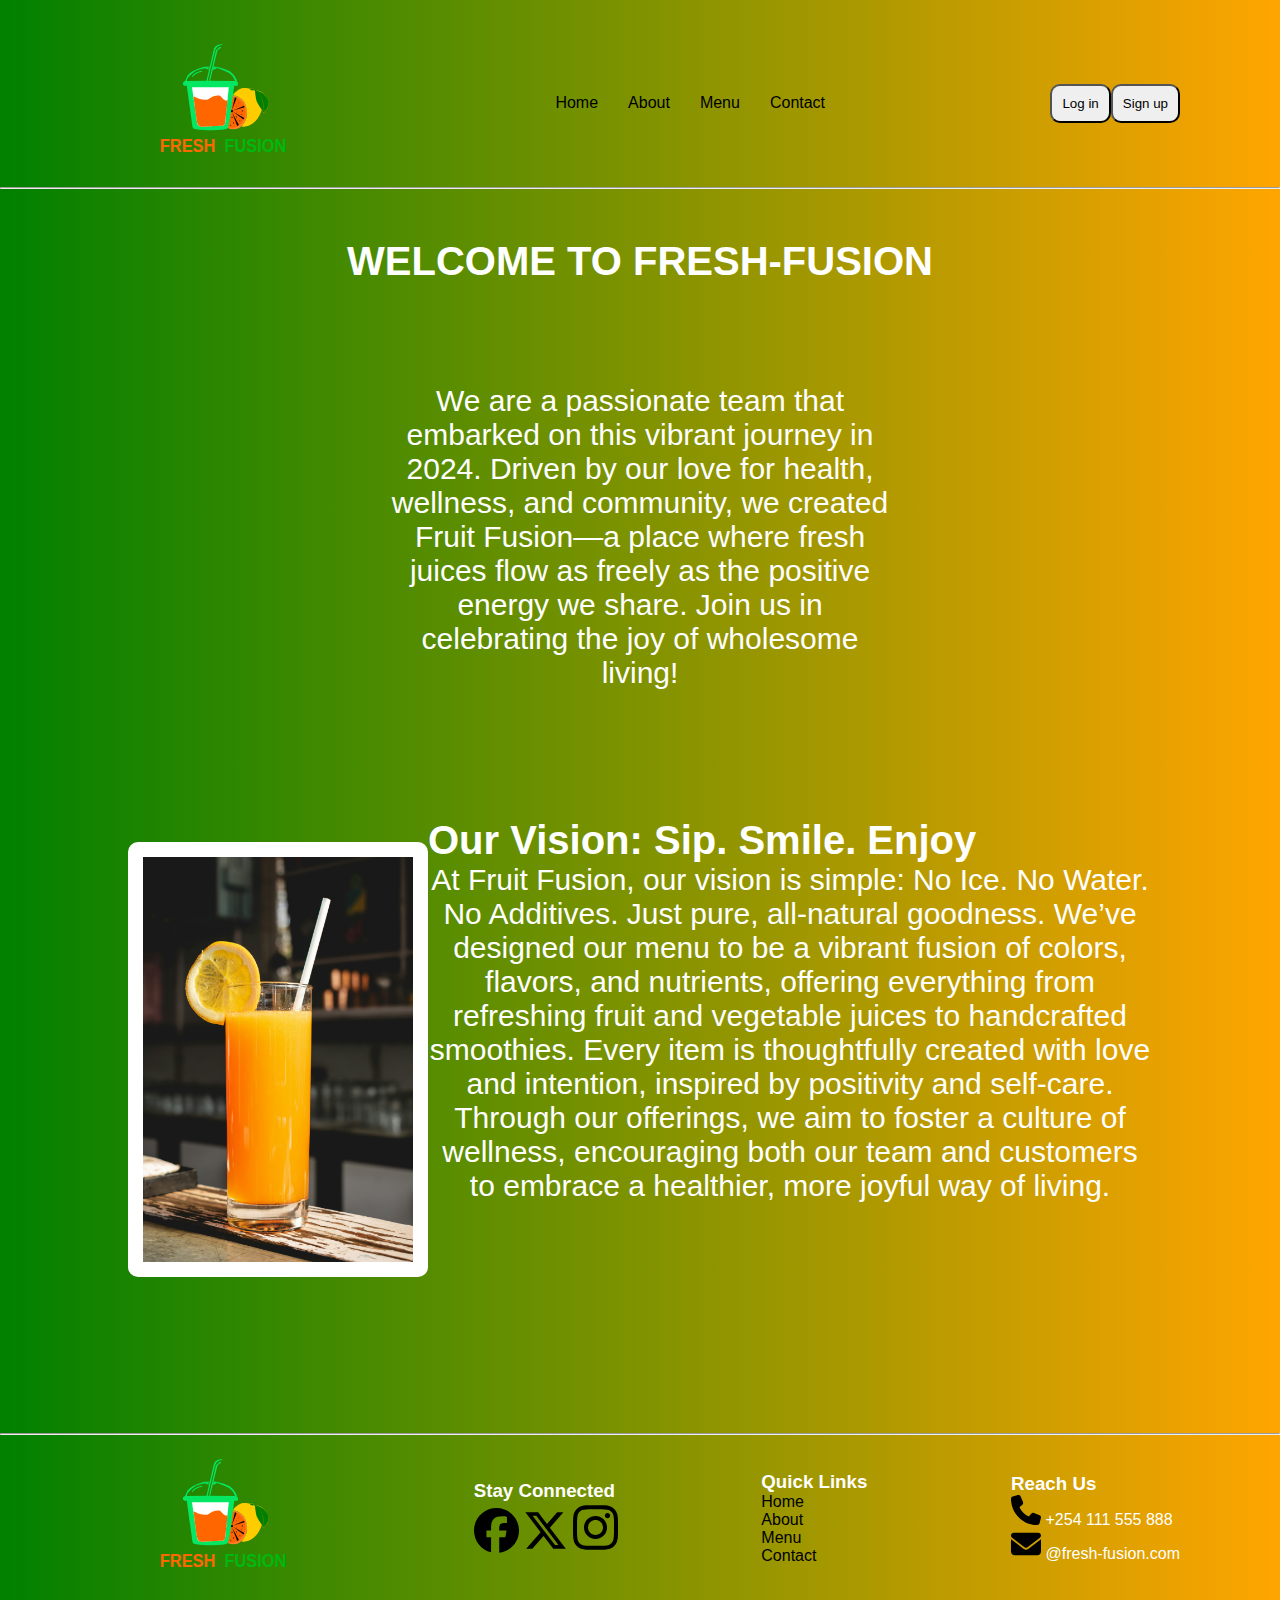
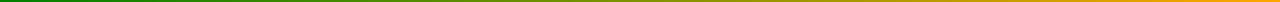
==== about.html @ 44e409b3 "added the bars" ====
<!DOCTYPE html>
<html lang="en">
<head>
    <meta charset="UTF-8">
    <meta name="viewport" content="width=device-width, initial-scale=1.0">
    <title>About Fruit-Fusion</title>
    <link href="css/style.css"rel="stylesheet"/>
</head>
<body>
    <section class="nav-container">
        <header>
            <nav>
                <div>
                    <div class="nav">
                <div class="nav-right">
                    <img src="images/fresh-fusion logo.svg"width="230px"/>
                </div>
                <div>
                    <ul class="nav-center">
                        <li><a href="index.html">Home</a></li>
                        <li><a href="about.html">About</a></li>
                        <li><a href="#">Menu</a></li>
                        <li><a href="contact.html">Contact</a></li>
                    </ul>
                </div>
                <div class="nav-left">
                    <button class=" btn log-in"><a href="#" >Log in</a></button>
                    <button class="btn sign-up"><a href="#" >Sign up</a></button>
                    <i class="fa-solid fa-bars"></i>
                </div>
                </div>
                </div>
            </nav>
        </header>
    <hr/>
        </section>
        <section>
            <div>
                <h1 class="about-header">WELCOME TO FRESH-FUSION</h1>
            </div>
            <div>
                <p class="hero-about">We are a passionate team that embarked on this vibrant journey in 2024. Driven by our love for health, wellness, and community, we created Fruit Fusion—a place where fresh juices flow as freely as the positive energy we share. Join us in celebrating the joy of wholesome living!</p>
            </div>
            <div class="about-container">
            <div>
                <img class="vision-image" src="images/orange.jpg"width="300px"/>
                </div>
                <div class="about-text">
                <h1 class="about-h1">Our Vision: Sip. Smile. Enjoy </h1>
                <p class="about-p">At Fruit Fusion, our vision is simple: No Ice. No Water. No Additives. Just pure, all-natural goodness. We’ve designed our menu to be a vibrant fusion of colors, flavors, and nutrients, offering everything from refreshing fruit and vegetable juices to handcrafted smoothies. Every item is thoughtfully created with love and intention, inspired by positivity and self-care. Through our offerings, we aim to foster a culture of wellness, encouraging both our team and customers to embrace a healthier, more joyful way of living.</p>
            </div>
            </div>
        </section>
        <hr/>
    <section>
        <footer class="footer-section">
            <div>
                <img src="images/fresh-fusion logo.svg"width="230px"/>
                </div>
                <div>
            <h3>Stay Connected</h3>
            <img src="images/facebook.svg"width="45px"/>  
            <img src="images/x-twitter.svg"width="45px"/> 
            <img src="images/instagram.svg"width="45px"/>   
            </div>
            <div>
                <ul>
            <li><h3>Quick Links</h3><li>
                <li><a href="index.html">Home</a></li>
                <li><a href="about.html">About</a></li>
                <li><a href="#">Menu</a></li>
                <li><a href="contact.html">Contact</a></li>
           </ul>  
            </div>
                <div>
                    <ul>
                      <li><h3>Reach Us</h3></li>
                      <li><img src="images/phone.svg"width="30px"/> +254 111 555 888</li>
                      <li><img src="images/email.svg"width="30px"/> @fresh-fusion.com</li>
                    </ul>
                  </div>
        </footer>
    </section>

    
</body>
</html>
---- css/style.css ----
* {
  margin: 0;
  padding: 0;
  box-sizing: border-box;
}

body {
  margin: 0 auto;
  background-image: linear-gradient(to left, orange, green);
  color: #ffffff;
  font-family: "Segoe UI", Verdana, Arial, sans-serif;
}

a {
  text-decoration: none;
  color: black;
}

ul {
  list-style: none;
  gap: 30px;
}

nav {
  margin-top: 20px;
  margin-left: 100px;
  margin-right: 100px;
}
nav .nav {
  display: flex;
  justify-content: space-between;
  align-items: center;
  flex-wrap: nowrap;
}
nav ul {
  display: flex;
  justify-content: space-between;
  align-items: center;
  flex-wrap: nowrap;
}

a {
  display: inline-block;
}
a:hover {
  background-color: #4caf50;
  color: #ffffff;
}

.btn {
  border-radius: 10px;
  padding: 10px;
  color: #ffffff;
}
.btn:hover {
  background-color: #4caf50;
}

.nav-left {
  display: flex;
  justify-content: space-between;
  align-items: center;
  flex-wrap: nowrap;
}
.nav-left .fa-bars {
  display: none;
}

@media screen and (max-width: 600px) {
  .nav-center {
    display: none;
  }
  .nav-left {
    display: flex;
    justify-content: space-between;
    align-items: center;
    flex-wrap: nowrap;
  }
  .nav-left .signup-login {
    display: inline-block;
  }
  .nav-left {
    display: flex;
    justify-content: space-between;
    align-items: center;
    flex-wrap: nowrap;
  }
  .nav-left .fa-bars {
    display: inline-block;
  }
}
.hero-header {
  font-size: 60px;
  text-align: center;
}
.hero-header .star {
  color: brown;
}

.hero-image {
  margin-left: 28%;
}

.no {
  text-align: center;
  font-size: 40px;
}

.hero-about {
  margin: 0 auto;
  text-align: center;
  font-size: 30px;
  display: flex;
  justify-content: space-between;
  align-items: center;
  flex-wrap: nowrap;
  width: 40%;
  box-sizing: border-box;
}
.hero-about .quote {
  font-size: 40px;
}

@media screen and (max-width: 600px) {
  .hero-header {
    font-size: 40px;
  }
  .hero-image {
    width: 10%;
    display: none;
  }
  .hero-about {
    font-size: 20px;
  }
}
.footer-section {
  display: flex;
  justify-content: space-between;
  align-items: center;
  flex-wrap: nowrap;
  justify-content: space-between;
  margin-left: 100px;
  margin-right: 100px;
}
@media (max-width: 768px) {
  .footer-section {
    flex-direction: column;
    text-align: center;
  }
}

.about-header {
  text-align: center;
  font-size: 40px;
  padding-top: 50px;
  padding-bottom: 100px;
}

.hero-about {
  margin: 0 auto;
  text-align: center;
  font-size: 30px;
  display: flex;
  justify-content: space-between;
  align-items: center;
  flex-wrap: nowrap;
  width: 40%;
  box-sizing: border-box;
}
@media (max-width: 768px) {
  .hero-about {
    font-size: 25px;
    width: 80%;
  }
}
.hero-about .quote {
  font-size: 40px;
}
@media (max-width: 768px) {
  .hero-about .quote {
    font-size: 30px;
  }
}

.about-container {
  margin: 5%;
  padding: 5%;
  display: flex;
  justify-content: space-between;
  align-items: center;
  flex-wrap: nowrap;
}
@media screen and (max-width: 768px) {
  .about-container {
    flex-direction: column;
    align-items: center;
    margin: 0;
    padding: 10%;
  }
}
.about-container .vision-image {
  border: 15px solid #ffffff;
  border-radius: 10px;
}
@media screen and (max-width: 768px) {
  .about-container .vision-image {
    width: 80%;
    margin-bottom: 20px;
  }
}
.about-container .about-text {
  margin-bottom: 10%;
}
@media screen and (max-width: 768px) {
  .about-container .about-text {
    margin-bottom: 5%;
    padding-left: 0;
    text-align: center;
  }
}
.about-container .about-h1 {
  font-size: 40px;
}
.about-container .about-p {
  margin: 0 auto;
  text-align: center;
  font-size: 30px;
}

.feedback-container {
  margin: 5%;
  padding: 0%;
  display: flex;
  justify-content: space-between;
  align-items: center;
  flex-wrap: nowrap;
}
.feedback-container .juice {
  width: 600px;
  height: 600px;
  border: 15px solid #ffffff;
  border-radius: 10px;
}
@media screen and (max-width: 768px) {
  .feedback-container .juice {
    display: none;
  }
}

.contact-hero {
  font-size: 35px;
  margin-left: 100px;
}
.contact-hero .feedback {
  font-size: 60px;
}
@media screen and (max-width: 768px) {
  .contact-hero {
    margin-left: 0;
    text-align: center;
    font-size: 28px;
  }
}

.hero-feedback {
  margin-left: 100px;
  margin-right: 45%;
  font-size: 30px;
  display: flex;
  justify-content: space-between;
  align-items: center;
  flex-wrap: nowrap;
  width: 45%;
  box-sizing: border-box;
}
@media (max-width: 768px) {
  .hero-feedback {
    margin-left: 0;
    margin-right: 0;
    width: 100%;
    font-size: 24px;
  }
}

.label {
  font-size: 30px;
  margin-left: 40%;
}
@media screen and (max-width: 768px) {
  .label {
    margin-left: 0;
    text-align: center;
  }
}

.box {
  outline: none;
  border: none;
  width: 350px;
  height: 60px;
  border-radius: 15px;
  margin-left: 40%;
}
@media screen and (max-width: 768px) {
  .box {
    width: 90%;
    margin-left: 5%;
  }
}

.box-submit {
  outline: none;
  border: none;
  width: 200px;
  height: 60px;
  margin-top: 0.5%;
  margin-left: 45%;
  border-radius: 10px;
  cursor: pointer;
}
.box-submit:hover {
  background-color: #4caf50;
}
@media screen and (max-width: 768px) {
  .box-submit {
    margin-left: 22%;
    width: 50%;
  }
}
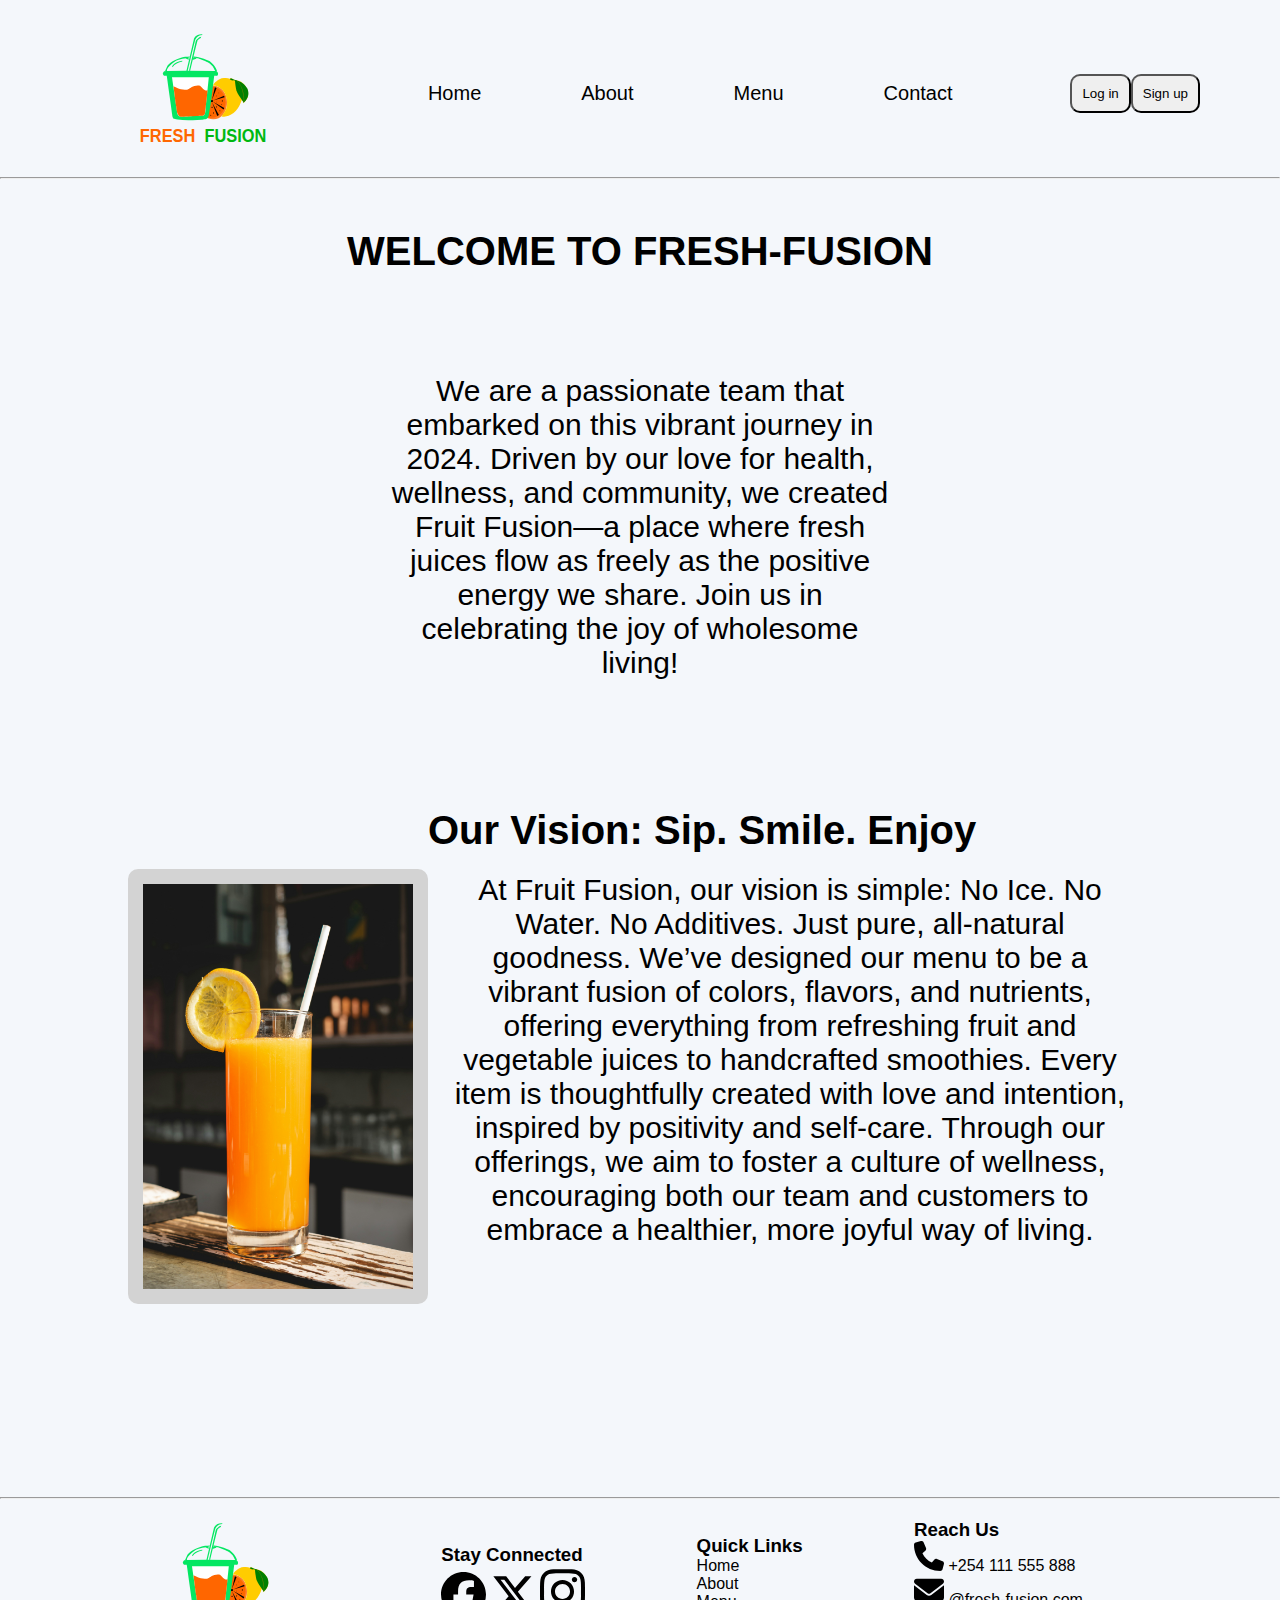
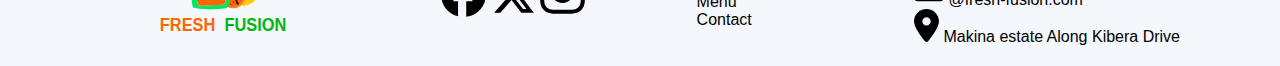
==== commit 4cd55ec8: "changed the home page" ====
--- a/about.html
+++ b/about.html
@@ -77,6 +77,7 @@
                       <li><h3>Reach Us</h3></li>
                       <li><img src="images/phone.svg"width="30px"/> +254 111 555 888</li>
                       <li><img src="images/email.svg"width="30px"/> @fresh-fusion.com</li>
+                      <li><img src="images/location-dot-solid.svg"width="25px"/> Makina estate Along Kibera Drive</li>
                     </ul>
                   </div>
         </footer>
--- a/css/style.css
+++ b/css/style.css
@@ -6,8 +6,8 @@
 
 body {
   margin: 0 auto;
-  background-image: linear-gradient(to left, orange, green);
-  color: #ffffff;
+  background-color: #F4F7FB;
+  color: black;
   font-family: "Segoe UI", Verdana, Arial, sans-serif;
 }
 
@@ -22,9 +22,9 @@
 }
 
 nav {
-  margin-top: 20px;
-  margin-left: 100px;
-  margin-right: 100px;
+  margin-top: 10px;
+  margin-left: 80px;
+  margin-right: 80px;
 }
 nav .nav {
   display: flex;
@@ -37,6 +37,8 @@
   justify-content: space-between;
   align-items: center;
   flex-wrap: nowrap;
+  gap: 100px;
+  font-size: 20px;
 }
 
 a {
@@ -94,7 +96,7 @@
   text-align: center;
 }
 .hero-header .star {
-  color: brown;
+  color: #ffa500;
 }
 
 .hero-image {
@@ -104,6 +106,19 @@
 .no {
   text-align: center;
   font-size: 40px;
+  padding: 20px;
+}
+
+.pineapple {
+  color: #4caf50;
+}
+
+.arrow {
+  color: #ffa500;
+}
+
+.arrow-2 {
+  color: #4caf50;
 }
 
 .hero-about {
@@ -195,11 +210,10 @@
     flex-direction: column;
     align-items: center;
     margin: 0;
-    padding: 10%;
   }
 }
 .about-container .vision-image {
-  border: 15px solid #ffffff;
+  border: 15px solid lightgray;
   border-radius: 10px;
 }
 @media screen and (max-width: 768px) {
@@ -225,6 +239,7 @@
   margin: 0 auto;
   text-align: center;
   font-size: 30px;
+  padding: 20px;
 }
 
 .feedback-container {
@@ -234,17 +249,6 @@
   justify-content: space-between;
   align-items: center;
   flex-wrap: nowrap;
-}
-.feedback-container .juice {
-  width: 600px;
-  height: 600px;
-  border: 15px solid #ffffff;
-  border-radius: 10px;
-}
-@media screen and (max-width: 768px) {
-  .feedback-container .juice {
-    display: none;
-  }
 }
 
 .contact-hero {
@@ -283,7 +287,7 @@
 }
 
 .label {
-  font-size: 30px;
+  font-size: 20px;
   margin-left: 40%;
 }
 @media screen and (max-width: 768px) {
@@ -304,7 +308,7 @@
 @media screen and (max-width: 768px) {
   .box {
     width: 90%;
-    margin-left: 5%;
+    margin-right: 50%;
   }
 }
 
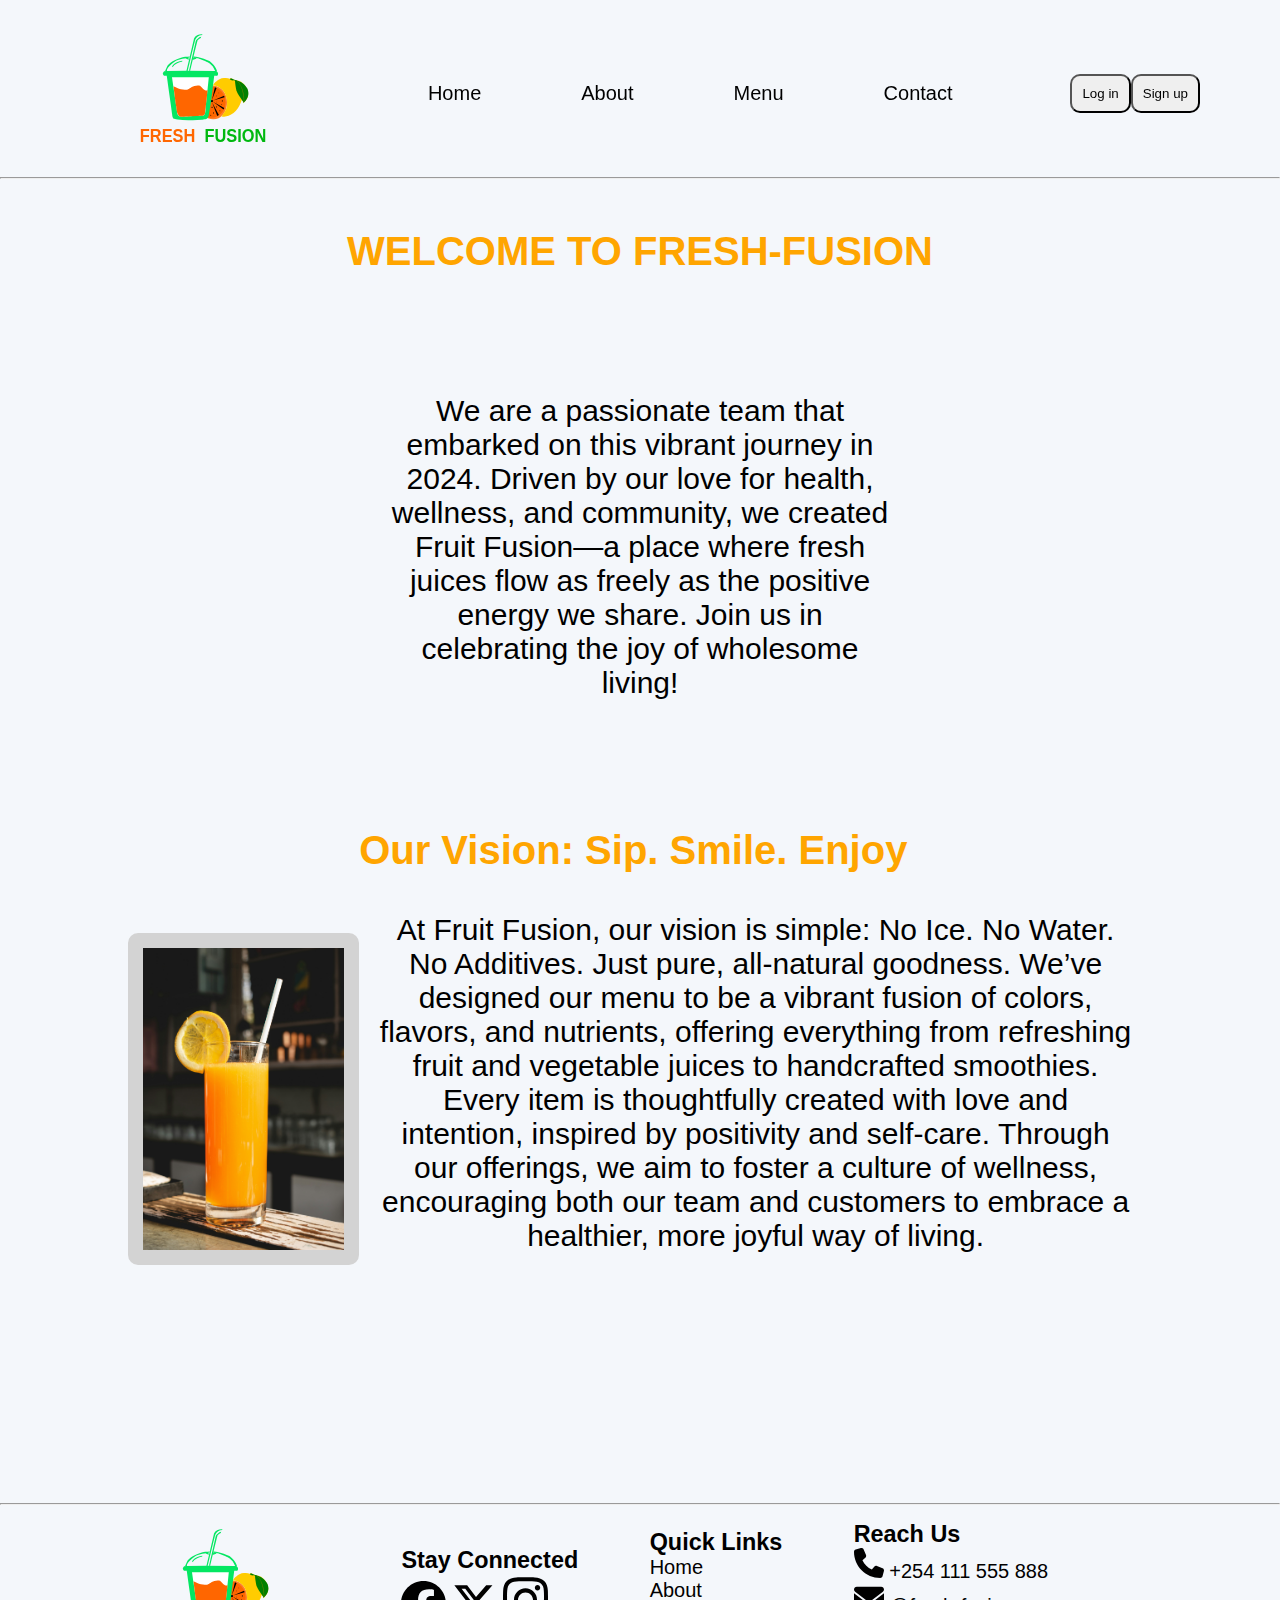
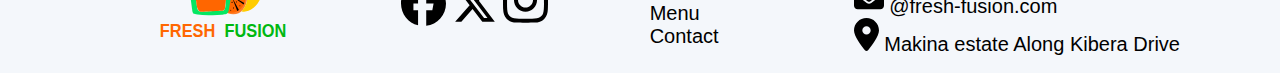
==== commit 4d6c6104: "added font-size of the footer" ====
--- a/about.html
+++ b/about.html
@@ -1,88 +1,110 @@
 <!DOCTYPE html>
 <html lang="en">
-<head>
-    <meta charset="UTF-8">
-    <meta name="viewport" content="width=device-width, initial-scale=1.0">
+  <head>
+    <meta charset="UTF-8" />
+    <meta name="viewport" content="width=device-width, initial-scale=1.0" />
     <title>About Fruit-Fusion</title>
-    <link href="css/style.css"rel="stylesheet"/>
-</head>
-<body>
+    <link href="css/style.css" rel="stylesheet" />
+  </head>
+  <body>
     <section class="nav-container">
-        <header>
-            <nav>
-                <div>
-                    <div class="nav">
-                <div class="nav-right">
-                    <img src="images/fresh-fusion logo.svg"width="230px"/>
-                </div>
-                <div>
-                    <ul class="nav-center">
-                        <li><a href="index.html">Home</a></li>
-                        <li><a href="about.html">About</a></li>
-                        <li><a href="#">Menu</a></li>
-                        <li><a href="contact.html">Contact</a></li>
-                    </ul>
-                </div>
-                <div class="nav-left">
-                    <button class=" btn log-in"><a href="#" >Log in</a></button>
-                    <button class="btn sign-up"><a href="#" >Sign up</a></button>
-                    <i class="fa-solid fa-bars"></i>
-                </div>
-                </div>
-                </div>
-            </nav>
-        </header>
-    <hr/>
-        </section>
-        <section>
-            <div>
-                <h1 class="about-header">WELCOME TO FRESH-FUSION</h1>
+      <header>
+        <nav>
+          <div>
+            <div class="nav">
+              <div class="nav-right">
+                <img src="images/fresh-fusion logo.svg" width="230px" />
+              </div>
+              <div>
+                <ul class="nav-center">
+                  <li><a href="index.html">Home</a></li>
+                  <li><a href="about.html">About</a></li>
+                  <li><a href="#">Menu</a></li>
+                  <li><a href="contact.html">Contact</a></li>
+                </ul>
+              </div>
+              <div class="nav-left">
+                <button class="btn log-in"><a href="#">Log in</a></button>
+                <button class="btn sign-up"><a href="#">Sign up</a></button>
+                <i class="fa-solid fa-bars"></i>
+              </div>
             </div>
-            <div>
-                <p class="hero-about">We are a passionate team that embarked on this vibrant journey in 2024. Driven by our love for health, wellness, and community, we created Fruit Fusion—a place where fresh juices flow as freely as the positive energy we share. Join us in celebrating the joy of wholesome living!</p>
-            </div>
-            <div class="about-container">
-            <div>
-                <img class="vision-image" src="images/orange.jpg"width="300px"/>
-                </div>
-                <div class="about-text">
-                <h1 class="about-h1">Our Vision: Sip. Smile. Enjoy </h1>
-                <p class="about-p">At Fruit Fusion, our vision is simple: No Ice. No Water. No Additives. Just pure, all-natural goodness. We’ve designed our menu to be a vibrant fusion of colors, flavors, and nutrients, offering everything from refreshing fruit and vegetable juices to handcrafted smoothies. Every item is thoughtfully created with love and intention, inspired by positivity and self-care. Through our offerings, we aim to foster a culture of wellness, encouraging both our team and customers to embrace a healthier, more joyful way of living.</p>
-            </div>
-            </div>
-        </section>
-        <hr/>
+          </div>
+        </nav>
+      </header>
+      <hr />
+    </section>
     <section>
-        <footer class="footer-section">
-            <div>
-                <img src="images/fresh-fusion logo.svg"width="230px"/>
-                </div>
-                <div>
-            <h3>Stay Connected</h3>
-            <img src="images/facebook.svg"width="45px"/>  
-            <img src="images/x-twitter.svg"width="45px"/> 
-            <img src="images/instagram.svg"width="45px"/>   
-            </div>
-            <div>
-                <ul>
-            <li><h3>Quick Links</h3><li>
-                <li><a href="index.html">Home</a></li>
-                <li><a href="about.html">About</a></li>
-                <li><a href="#">Menu</a></li>
-                <li><a href="contact.html">Contact</a></li>
-           </ul>  
-            </div>
-                <div>
-                    <ul>
-                      <li><h3>Reach Us</h3></li>
-                      <li><img src="images/phone.svg"width="30px"/> +254 111 555 888</li>
-                      <li><img src="images/email.svg"width="30px"/> @fresh-fusion.com</li>
-                      <li><img src="images/location-dot-solid.svg"width="25px"/> Makina estate Along Kibera Drive</li>
-                    </ul>
-                  </div>
-        </footer>
+      <div>
+        <h1 class="about-header">WELCOME TO FRESH-FUSION</h1>
+      </div>
+      <div>
+        <p class="hero-about">
+          We are a passionate team that embarked on this vibrant journey in
+          2024. Driven by our love for health, wellness, and community, we
+          created Fruit Fusion—a place where fresh juices flow as freely as the
+          positive energy we share. Join us in celebrating the joy of wholesome
+          living!
+        </p>
+      </div>
+      <div class="about-container">
+        <div>
+          <img class="vision-image" src="images/orange.jpg" width="1999px" />
+        </div>
+        <div class="about-text">
+          <h1 class="about-h1">Our Vision: Sip. Smile. Enjoy</h1>
+          <p class="about-p">
+            At Fruit Fusion, our vision is simple: No Ice. No Water. No
+            Additives. Just pure, all-natural goodness. We’ve designed our menu
+            to be a vibrant fusion of colors, flavors, and nutrients, offering
+            everything from refreshing fruit and vegetable juices to handcrafted
+            smoothies. Every item is thoughtfully created with love and
+            intention, inspired by positivity and self-care. Through our
+            offerings, we aim to foster a culture of wellness, encouraging both
+            our team and customers to embrace a healthier, more joyful way of
+            living.
+          </p>
+        </div>
+      </div>
     </section>
-
-    
-</body>
-</html>+    <hr />
+    <section>
+      <footer class="footer-section">
+        <div>
+          <img src="images/fresh-fusion logo.svg" width="230px" />
+        </div>
+        <div>
+          <h3>Stay Connected</h3>
+          <img src="images/facebook.svg" width="45px" />
+          <img src="images/x-twitter.svg" width="45px" />
+          <img src="images/instagram.svg" width="45px" />
+        </div>
+        <div>
+          <ul>
+            <li><h3>Quick Links</h3></li>
+            <li></li>
+            <li><a href="index.html">Home</a></li>
+            <li><a href="about.html">About</a></li>
+            <li><a href="#">Menu</a></li>
+            <li><a href="contact.html">Contact</a></li>
+          </ul>
+        </div>
+        <div>
+          <ul>
+            <li><h3>Reach Us</h3></li>
+            <li>
+              <img src="images/phone.svg" width="30px" /> +254 111 555 888
+            </li>
+            <li>
+              <img src="images/email.svg" width="30px" /> @fresh-fusion.com
+            </li>
+            <li>
+              <img src="images/location-dot-solid.svg" width="25px" /> Makina
+              estate Along Kibera Drive
+            </li>
+          </ul>
+        </div>
+      </footer>
+    </section>
+  </body>
+</html>
--- a/css/style.css
+++ b/css/style.css
@@ -25,6 +25,9 @@
   margin-top: 10px;
   margin-left: 80px;
   margin-right: 80px;
+  position: sticky;
+  top: 0;
+  z-index: 1000;
 }
 nav .nav {
   display: flex;
@@ -78,47 +81,91 @@
     align-items: center;
     flex-wrap: nowrap;
   }
-  .nav-left .signup-login {
+  .signup-login {
     display: inline-block;
   }
-  .nav-left {
+  .fa-bars {
+    display: inline-block;
+    cursor: pointer;
+  }
+  .nav-center.active {
     display: flex;
-    justify-content: space-between;
-    align-items: center;
-    flex-wrap: nowrap;
-  }
-  .nav-left .fa-bars {
-    display: inline-block;
-  }
-}
-.hero-header {
+    flex-direction: column;
+    gap: 10px;
+    width: 100%;
+    text-align: center;
+    background-color: #ffffff;
+    position: absolute;
+    top: 50px;
+    left: 0;
+    z-index: 999;
+  }
+}
+.container {
+  max-width: 1200px;
+  margin: 0 auto;
+  padding: 20px;
+}
+
+.hero-section {
+  display: flex;
+  justify-content: space-between;
+  align-items: center;
+  flex-wrap: nowrap;
+  align-items: center;
+  background-color: #fff7e6;
+  border-radius: 15px;
+  padding: 40px;
+  box-shadow: 0 4px 8px rgba(0, 0, 0, 0.1);
+}
+.hero-section .text-content {
+  max-width: 50%;
+  margin-bottom: 200px;
+}
+.hero-section .text-content .taste {
   font-size: 60px;
-  text-align: center;
-}
-.hero-header .star {
-  color: #ffa500;
-}
-
-.hero-image {
-  margin-left: 28%;
-}
-
-.no {
-  text-align: center;
+}
+.hero-section .text-content h1 {
   font-size: 40px;
-  padding: 20px;
-}
-
-.pineapple {
-  color: #4caf50;
-}
-
-.arrow {
-  color: #ffa500;
-}
-
-.arrow-2 {
-  color: #4caf50;
+  color: #333;
+}
+.hero-section .text-content h1 span {
+  color: #e67e22;
+}
+.hero-section .text-content p {
+  font-size: 1.2rem;
+  color: #777;
+  margin-top: 10px;
+}
+.hero-section .text-content .explore-btn {
+  display: inline-block;
+  margin-top: 20px;
+  padding: 10px 20px;
+  background-color: #ff7f50;
+  color: #fff;
+  border-radius: 5px;
+  text-decoration: none;
+  font-weight: bold;
+}
+.hero-section .text-content .explore-btn:hover {
+  background-color: #4caf50;
+}
+.hero-section .image-content .main-image {
+  max-width: 500px;
+  border-radius: 10px;
+}
+
+.juice-options {
+  display: flex;
+  justify-content: space-between;
+  align-items: center;
+  flex-wrap: nowrap;
+  margin-top: 30px;
+}
+.juice-options img {
+  width: 150px;
+  height: auto;
+  border-radius: 10px;
 }
 
 .hero-about {
@@ -129,11 +176,71 @@
   justify-content: space-between;
   align-items: center;
   flex-wrap: nowrap;
-  width: 40%;
+  width: 100%;
   box-sizing: border-box;
+}
+.hero-about .about-h1 {
+  color: #ffa500;
 }
 .hero-about .quote {
   font-size: 40px;
+}
+
+img {
+  max-width: 100%;
+  height: auto;
+}
+
+.menu-section {
+  text-align: center;
+  padding: 50px;
+  background-color: #fff7e6;
+}
+
+h1 {
+  color: #ffa500;
+  font-size: 2rem;
+  margin-bottom: 20px;
+}
+
+.juice-menu {
+  display: flex;
+  justify-content: center;
+  flex-wrap: wrap;
+  gap: 20px;
+  margin-left: 20%;
+}
+
+.juice-item {
+  background-color: white;
+  border-radius: 15px;
+  padding: 20px;
+  width: 150px;
+  box-shadow: 0 4px 10px rgba(0, 0, 0, 0.1);
+  text-align: center;
+  transition: transform 0.2s;
+}
+
+.juice-item img {
+  width: 100px;
+  height: 150px;
+  -o-object-fit: contain;
+     object-fit: contain;
+}
+
+.juice-item p {
+  font-size: 1rem;
+  color: #555;
+  margin: 10px 0;
+}
+
+.juice-item span {
+  font-size: 1.2rem;
+  color: #e67e22;
+}
+
+.juice-item:hover {
+  transform: scale(1.05);
 }
 
 @media screen and (max-width: 600px) {
@@ -148,6 +255,48 @@
     font-size: 20px;
   }
 }
+@media screen and (max-width: 601px) {
+  .hero-section {
+    padding: 40px;
+  }
+  .hero-section .text-content {
+    max-width: 50%;
+    margin-bottom: 200px;
+  }
+  .hero-section .text-content .taste {
+    font-size: 60px;
+  }
+  .hero-section .text-content h1 {
+    font-size: 40px;
+  }
+  .hero-section .image-content .main-image {
+    max-width: 600px;
+  }
+  .juice-options img {
+    width: 150px;
+  }
+  .hero-about {
+    font-size: 30px;
+  }
+}
+@media screen and (min-width: 768px) {
+  .juice-menu {
+    display: grid;
+    grid-template-columns: repeat(auto-fill, minmax(150px, 1fr));
+    gap: 20px;
+  }
+  .juice-item {
+    width: auto;
+  }
+}
+@media screen and (min-width: 1024px) {
+  .hero-section {
+    padding: 80px;
+  }
+  h1 {
+    font-size: 2rem;
+  }
+}
 .footer-section {
   display: flex;
   justify-content: space-between;
@@ -156,6 +305,7 @@
   justify-content: space-between;
   margin-left: 100px;
   margin-right: 100px;
+  font-size: 20px;
 }
 @media (max-width: 768px) {
   .footer-section {
@@ -243,91 +393,104 @@
 }
 
 .feedback-container {
-  margin: 5%;
-  padding: 0%;
-  display: flex;
-  justify-content: space-between;
-  align-items: center;
-  flex-wrap: nowrap;
+  display: flex;
+  justify-content: space-between;
+  padding: 20px;
+  gap: 20px;
+  background-color: #fff7e6;
 }
 
 .contact-hero {
-  font-size: 35px;
-  margin-left: 100px;
-}
-.contact-hero .feedback {
-  font-size: 60px;
-}
-@media screen and (max-width: 768px) {
-  .contact-hero {
-    margin-left: 0;
-    text-align: center;
-    font-size: 28px;
-  }
+  font-size: 2em;
+  color: #333;
+}
+
+.feedback {
+  color: orange;
 }
 
 .hero-feedback {
-  margin-left: 100px;
-  margin-right: 45%;
-  font-size: 30px;
-  display: flex;
-  justify-content: space-between;
-  align-items: center;
-  flex-wrap: nowrap;
+  display: flex;
+  justify-content: space-between;
+  align-items: center;
+  flex-wrap: nowrap;
+  margin-top: 10px;
+  font-size: 1.1em;
+  color: #666;
+}
+
+.personal-info {
+  display: flex;
+  flex-direction: column;
   width: 45%;
-  box-sizing: border-box;
-}
-@media (max-width: 768px) {
-  .hero-feedback {
-    margin-left: 0;
-    margin-right: 0;
-    width: 100%;
-    font-size: 24px;
-  }
+  margin-right: 30%;
 }
 
 .label {
-  font-size: 20px;
-  margin-left: 40%;
-}
-@media screen and (max-width: 768px) {
-  .label {
-    margin-left: 0;
-    text-align: center;
-  }
+  font-size: 1em;
+  margin-top: 10px;
 }
 
 .box {
+  border: none;
   outline: none;
+  width: 100%;
+  padding: 10px;
+  margin-top: 5px;
+  font-size: 1em;
+  border: 1px solid #ccc;
+  border-radius: 5px;
+}
+
+.box-submit {
+  margin-top: 15px;
+  padding: 10px;
+  background-color: orange;
   border: none;
-  width: 350px;
-  height: 60px;
-  border-radius: 15px;
-  margin-left: 40%;
-}
-@media screen and (max-width: 768px) {
-  .box {
-    width: 90%;
-    margin-right: 50%;
-  }
-}
-
-.box-submit {
-  outline: none;
-  border: none;
-  width: 200px;
-  height: 60px;
-  margin-top: 0.5%;
-  margin-left: 45%;
-  border-radius: 10px;
+  color: white;
   cursor: pointer;
-}
+  font-size: 1.2em;
+  border-radius: 5px;
+}
+
 .box-submit:hover {
   background-color: #4caf50;
 }
-@media screen and (max-width: 768px) {
+
+.map-wraper {
+  display: flex;
+  justify-content: center;
+  align-items: center;
+  margin: 20px 0;
+}
+
+.map-container {
+  text-align: center;
+  width: 100%;
+}
+
+iframe {
+  width: 100%;
+  height: 450px;
+  border: 0;
+}
+
+@media (max-width: 768px) {
+  .feedback-container {
+    padding: 10px;
+  }
+  .contact-hero {
+    font-size: 1.5em;
+  }
+  .hero-feedback {
+    font-size: 1em;
+  }
   .box-submit {
-    margin-left: 22%;
-    width: 50%;
+    padding: 8px;
+    font-size: 1em;
+  }
+  .map-container {
+    width: 90%;
+    margin: 0 auto;
   }
 }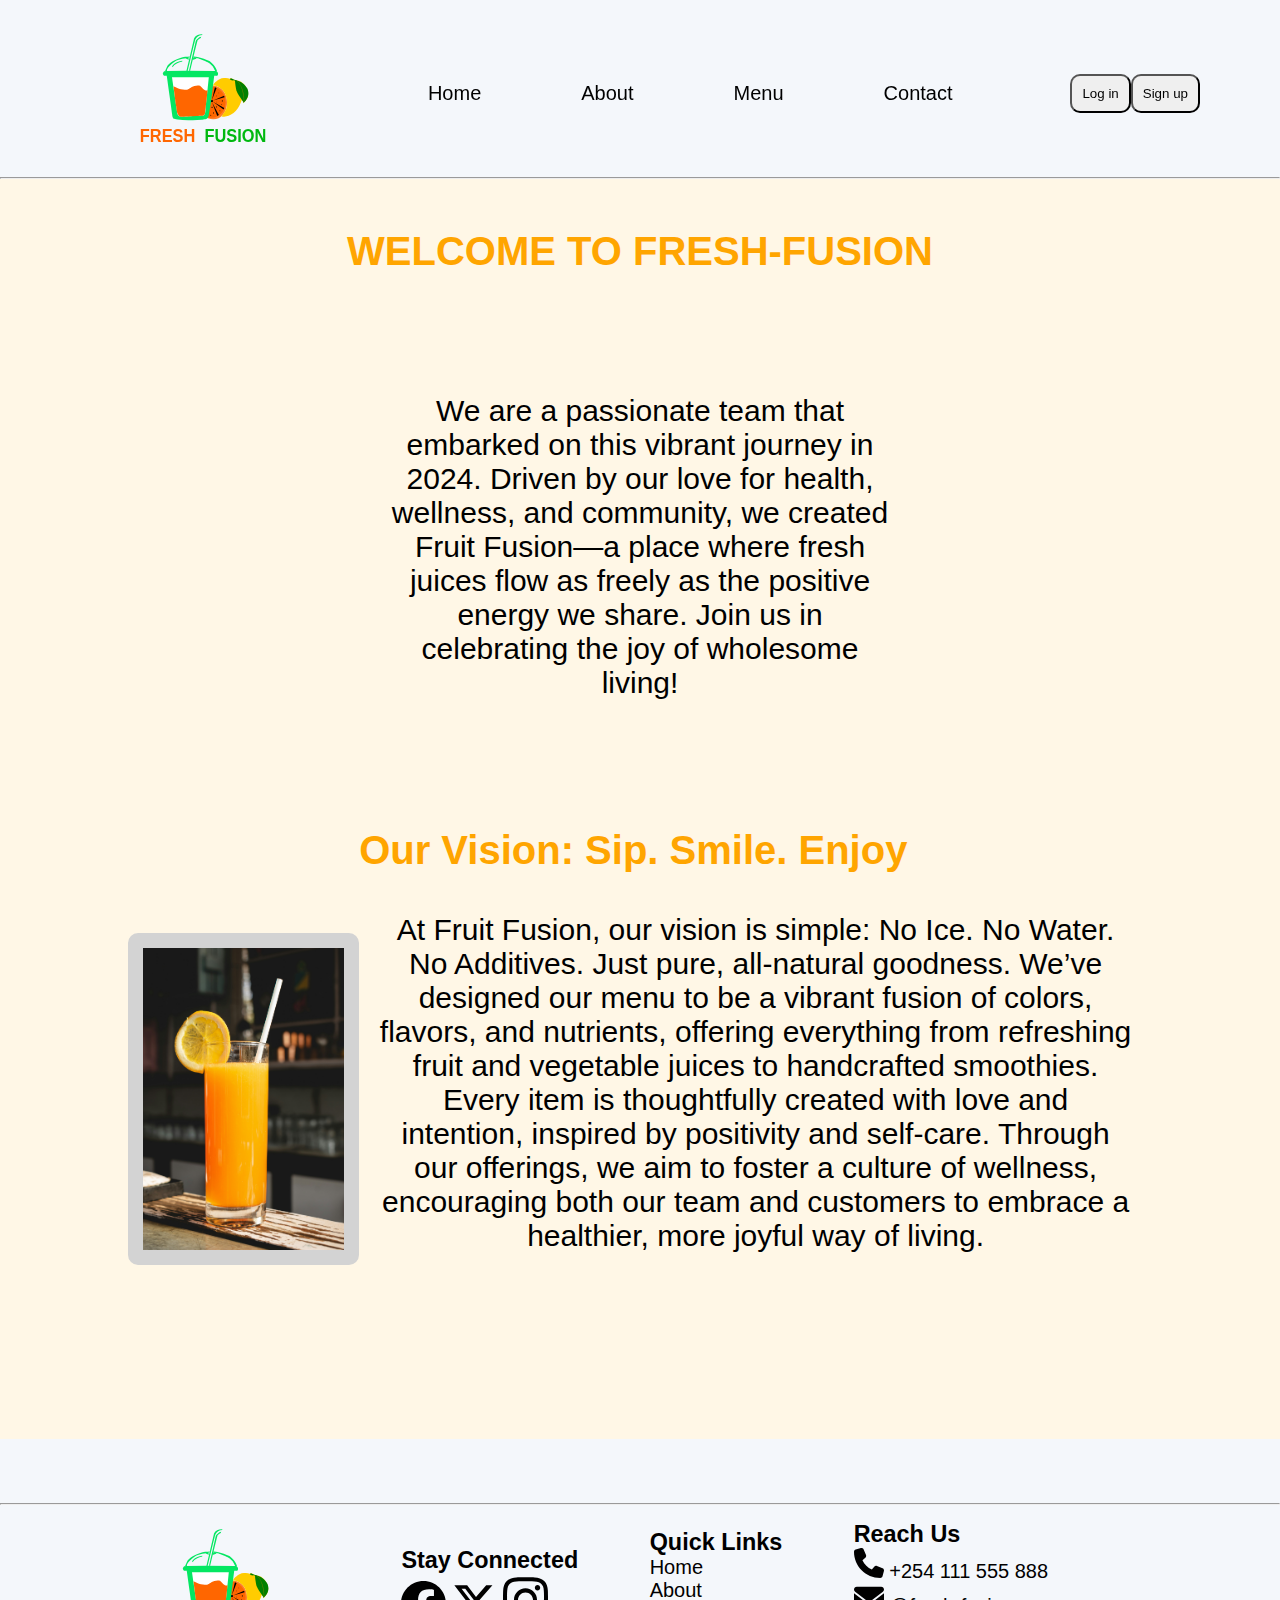
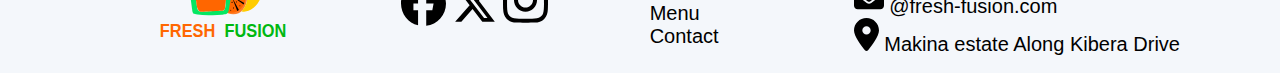
==== commit 2011c847: "added a background color to theabout section" ====
--- a/about.html
+++ b/about.html
@@ -34,7 +34,7 @@
       </header>
       <hr />
     </section>
-    <section>
+    <section class="about-section" >
       <div>
         <h1 class="about-header">WELCOME TO FRESH-FUSION</h1>
       </div>
--- a/css/style.css
+++ b/css/style.css
@@ -314,6 +314,10 @@
   }
 }
 
+.about-section {
+  background-color: #fff7e6;
+}
+
 .about-header {
   text-align: center;
   font-size: 40px;
@@ -466,6 +470,7 @@
 
 .map-container {
   text-align: center;
+  font-size: 30px;
   width: 100%;
 }
 
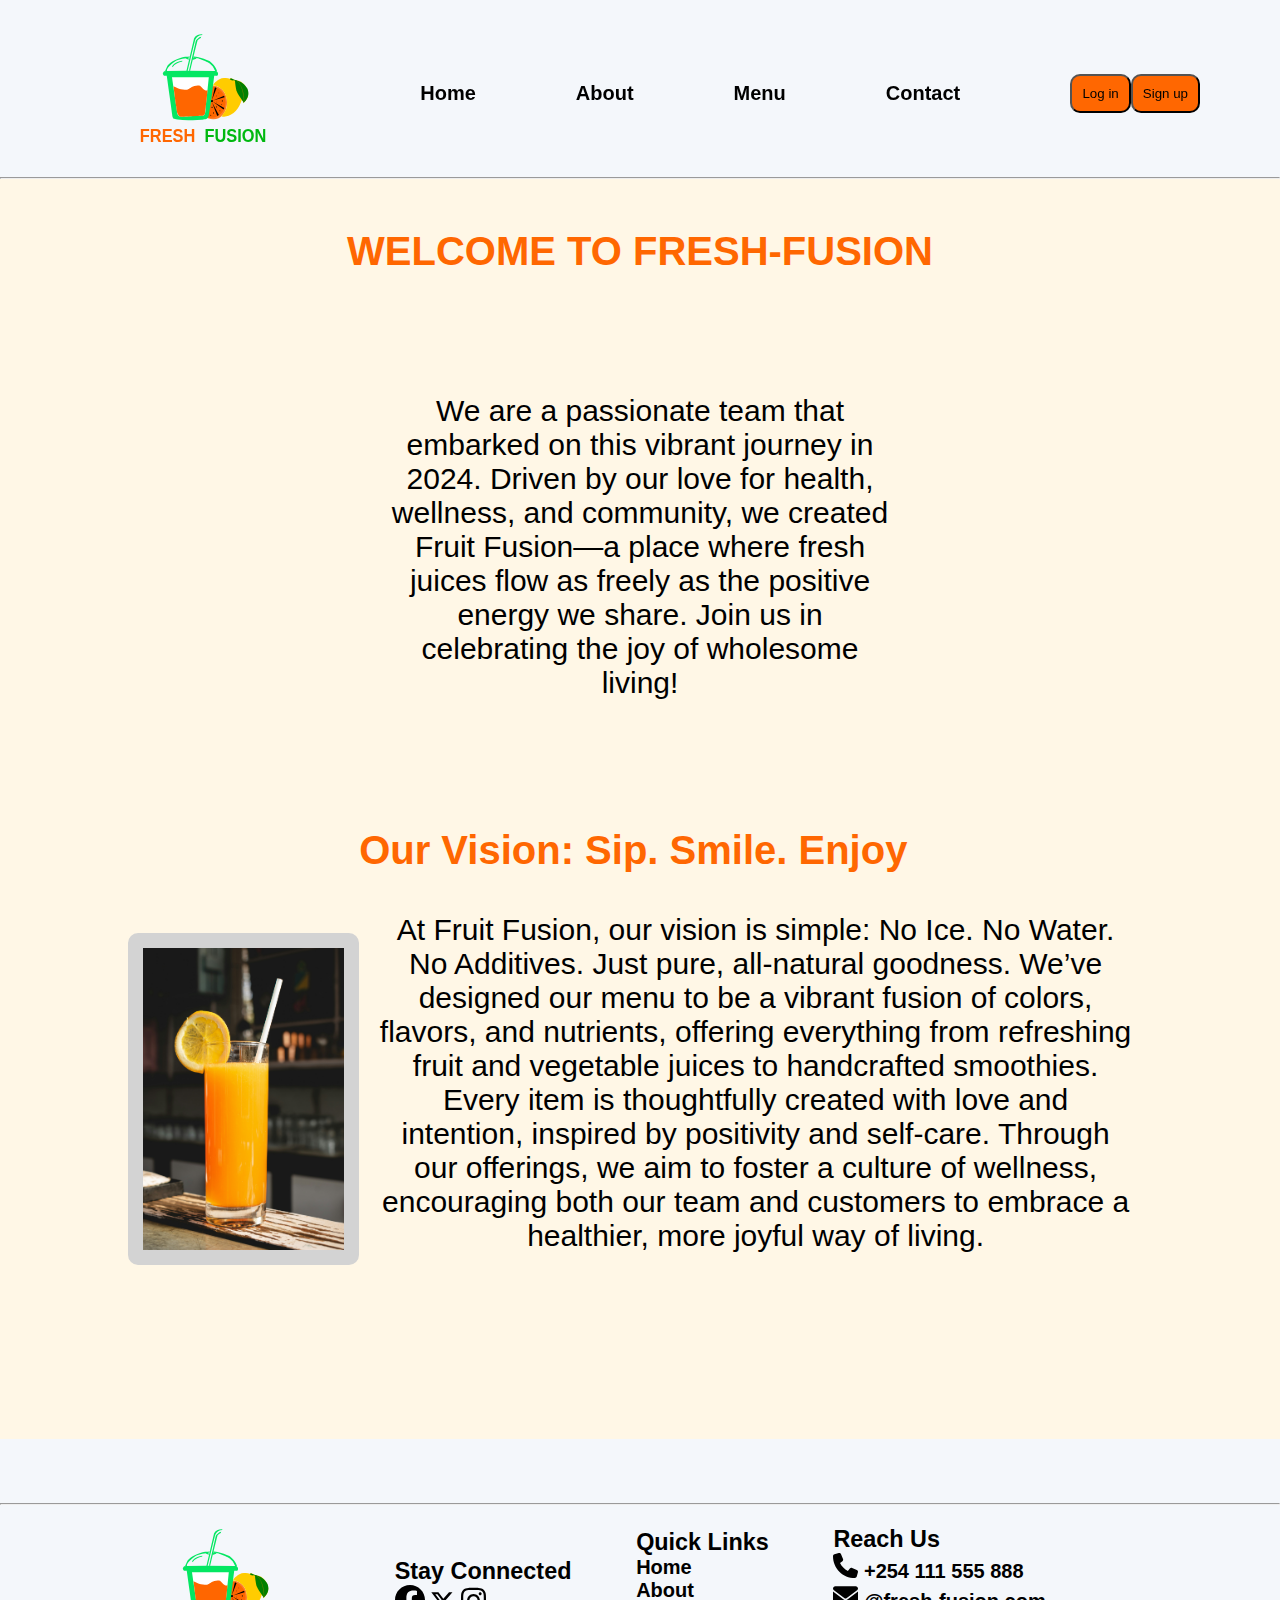
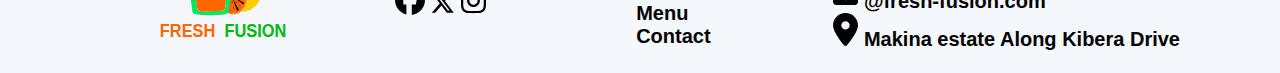
==== commit 13dfa7a1: "increased the size of the facebook icon" ====
--- a/about.html
+++ b/about.html
@@ -75,9 +75,9 @@
         </div>
         <div>
           <h3>Stay Connected</h3>
-          <img src="images/facebook.svg" width="45px" />
-          <img src="images/x-twitter.svg" width="45px" />
-          <img src="images/instagram.svg" width="45px" />
+          <img src="images/facebook.svg" width="30px" />
+          <img src="images/x-twitter.svg" width="25px" />
+          <img src="images/instagram.svg" width="25px" />
         </div>
         <div>
           <ul>
@@ -93,10 +93,10 @@
           <ul>
             <li><h3>Reach Us</h3></li>
             <li>
-              <img src="images/phone.svg" width="30px" /> +254 111 555 888
+              <img src="images/phone.svg" width="25px" /> +254 111 555 888
             </li>
             <li>
-              <img src="images/email.svg" width="30px" /> @fresh-fusion.com
+              <img src="images/email.svg" width="25px" /> @fresh-fusion.com
             </li>
             <li>
               <img src="images/location-dot-solid.svg" width="25px" /> Makina
--- a/css/style.css
+++ b/css/style.css
@@ -22,6 +22,7 @@
 }
 
 nav {
+  font-weight: bold;
   margin-top: 10px;
   margin-left: 80px;
   margin-right: 80px;
@@ -48,17 +49,18 @@
   display: inline-block;
 }
 a:hover {
-  background-color: #4caf50;
-  color: #ffffff;
+  color: #4caf50;
 }
 
 .btn {
   border-radius: 10px;
   padding: 10px;
+  background-color: #ff6701;
   color: #ffffff;
 }
 .btn:hover {
   background-color: #4caf50;
+  color: black;
 }
 
 .nav-left {
@@ -130,29 +132,34 @@
   color: #333;
 }
 .hero-section .text-content h1 span {
-  color: #e67e22;
+  color: #ff6701;
 }
 .hero-section .text-content p {
   font-size: 1.2rem;
   color: #777;
   margin-top: 10px;
 }
-.hero-section .text-content .explore-btn {
+.hero-section .text-content .discover-btn {
   display: inline-block;
   margin-top: 20px;
   padding: 10px 20px;
-  background-color: #ff7f50;
-  color: #fff;
+  background-color: #ff6701;
+  color: black;
   border-radius: 5px;
   text-decoration: none;
   font-weight: bold;
 }
-.hero-section .text-content .explore-btn:hover {
+.hero-section .text-content .discover-btn:hover {
   background-color: #4caf50;
 }
 .hero-section .image-content .main-image {
   max-width: 500px;
   border-radius: 10px;
+  width: 160%;
+}
+
+.about-image {
+  padding-top: 20%;
 }
 
 .juice-options {
@@ -180,7 +187,7 @@
   box-sizing: border-box;
 }
 .hero-about .about-h1 {
-  color: #ffa500;
+  color: #FF6701;
 }
 .hero-about .quote {
   font-size: 40px;
@@ -198,7 +205,7 @@
 }
 
 h1 {
-  color: #ffa500;
+  color: #FF6701;
   font-size: 2rem;
   margin-bottom: 20px;
 }
@@ -236,7 +243,7 @@
 
 .juice-item span {
   font-size: 1.2rem;
-  color: #e67e22;
+  color: #FF6701;
 }
 
 .juice-item:hover {
@@ -247,17 +254,24 @@
   .hero-header {
     font-size: 40px;
   }
-  .hero-image {
+  .hero-header .hero-header {
+    font-size: 4440px0px40px0px;
+    font-size: 40px;
+  }
+  .hero-header .hero-image {
     width: 10%;
     display: none;
   }
-  .hero-about {
+  .hero-header .hero-about {
     font-size: 20px;
   }
 }
 @media screen and (max-width: 601px) {
   .hero-section {
     padding: 40px;
+    display: grid;
+    grid-template-columns: repeat(auto-fill, minmax(250px, 1fr));
+    gap: 20px;
   }
   .hero-section .text-content {
     max-width: 50%;
@@ -274,6 +288,9 @@
   }
   .juice-options img {
     width: 150px;
+    display: grid;
+    grid-template-columns: repeat(auto-fill, minmax(150px, 1fr));
+    gap: 20px;
   }
   .hero-about {
     font-size: 30px;
@@ -305,6 +322,7 @@
   justify-content: space-between;
   margin-left: 100px;
   margin-right: 100px;
+  font-weight: bold;
   font-size: 20px;
 }
 @media (max-width: 768px) {
@@ -404,13 +422,21 @@
   background-color: #fff7e6;
 }
 
+.feedback-box {
+  display: flex;
+  justify-content: space-between;
+  align-items: center;
+  flex-wrap: nowrap;
+  margin-left: 10%;
+}
+
 .contact-hero {
   font-size: 2em;
   color: #333;
 }
 
 .feedback {
-  color: orange;
+  color: #FF6701;
 }
 
 .hero-feedback {
@@ -449,7 +475,7 @@
 .box-submit {
   margin-top: 15px;
   padding: 10px;
-  background-color: orange;
+  background-color: #FF6701;
   border: none;
   color: white;
   cursor: pointer;
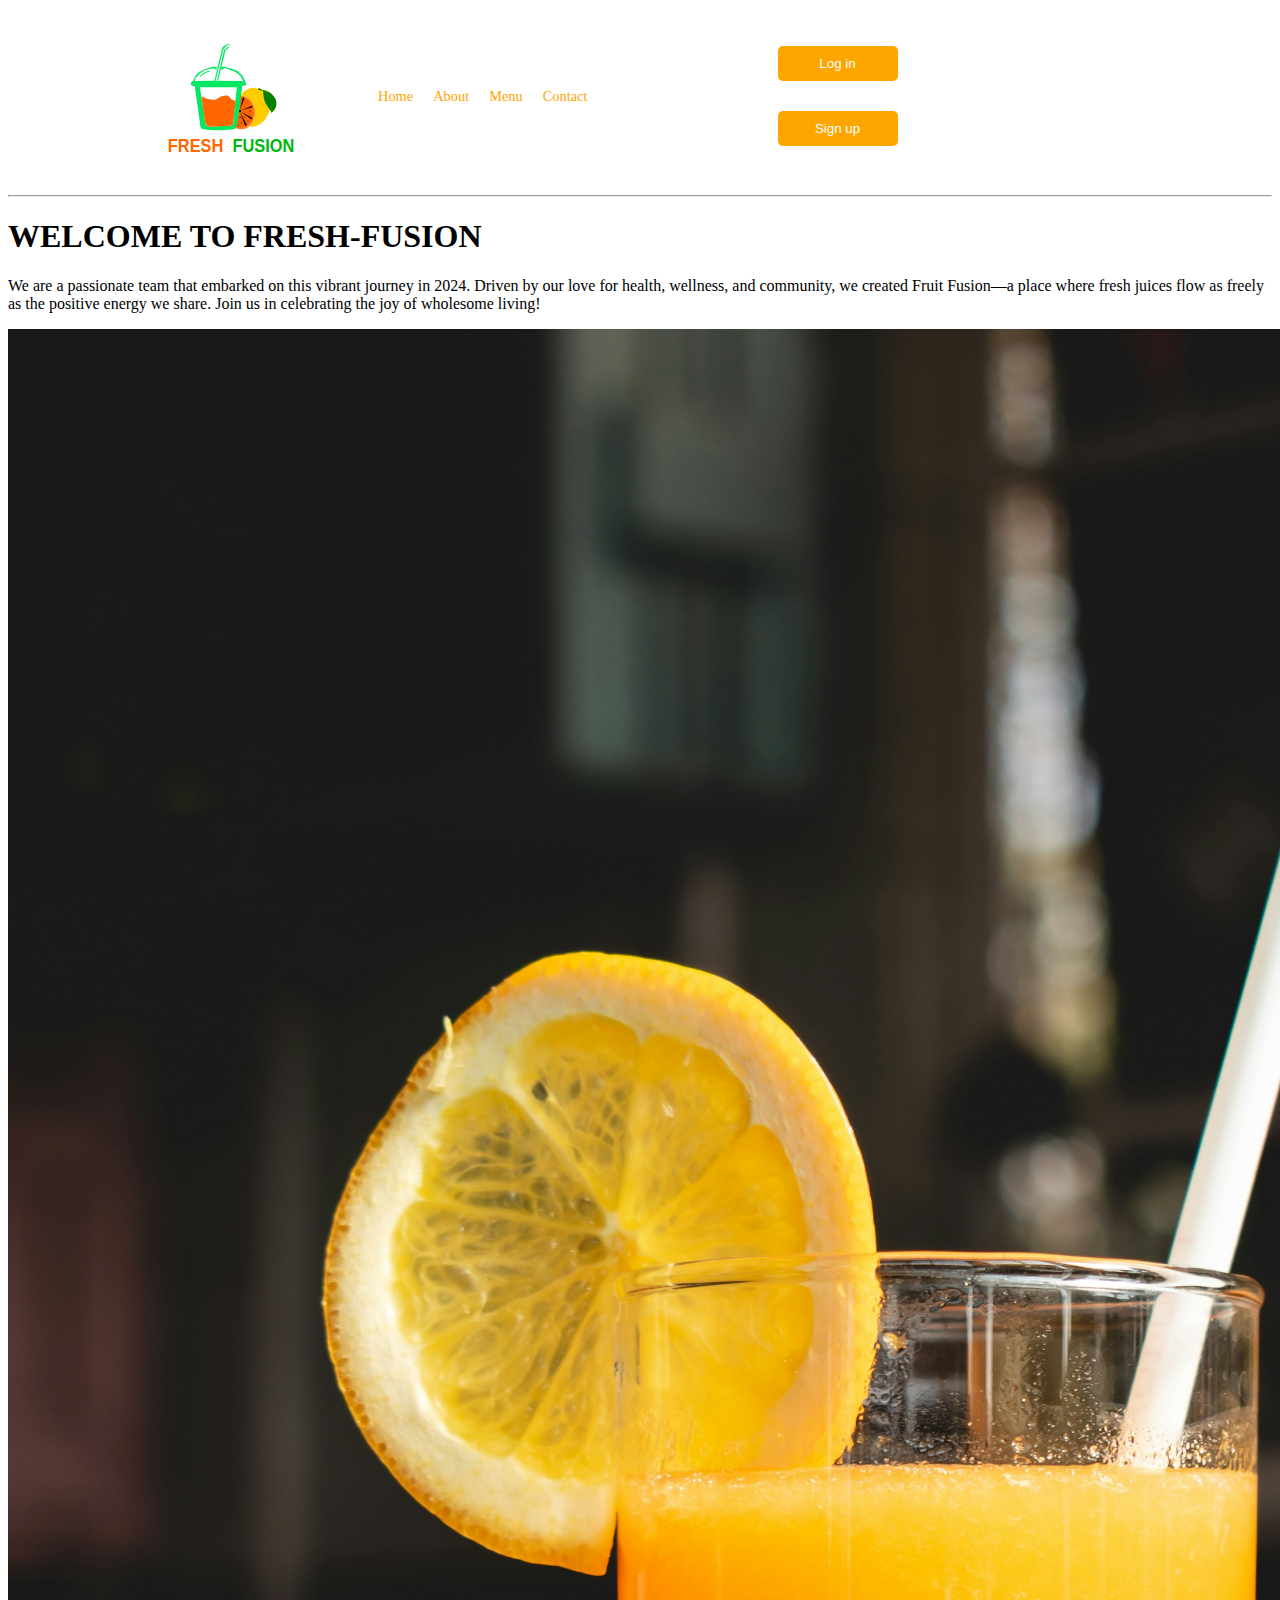
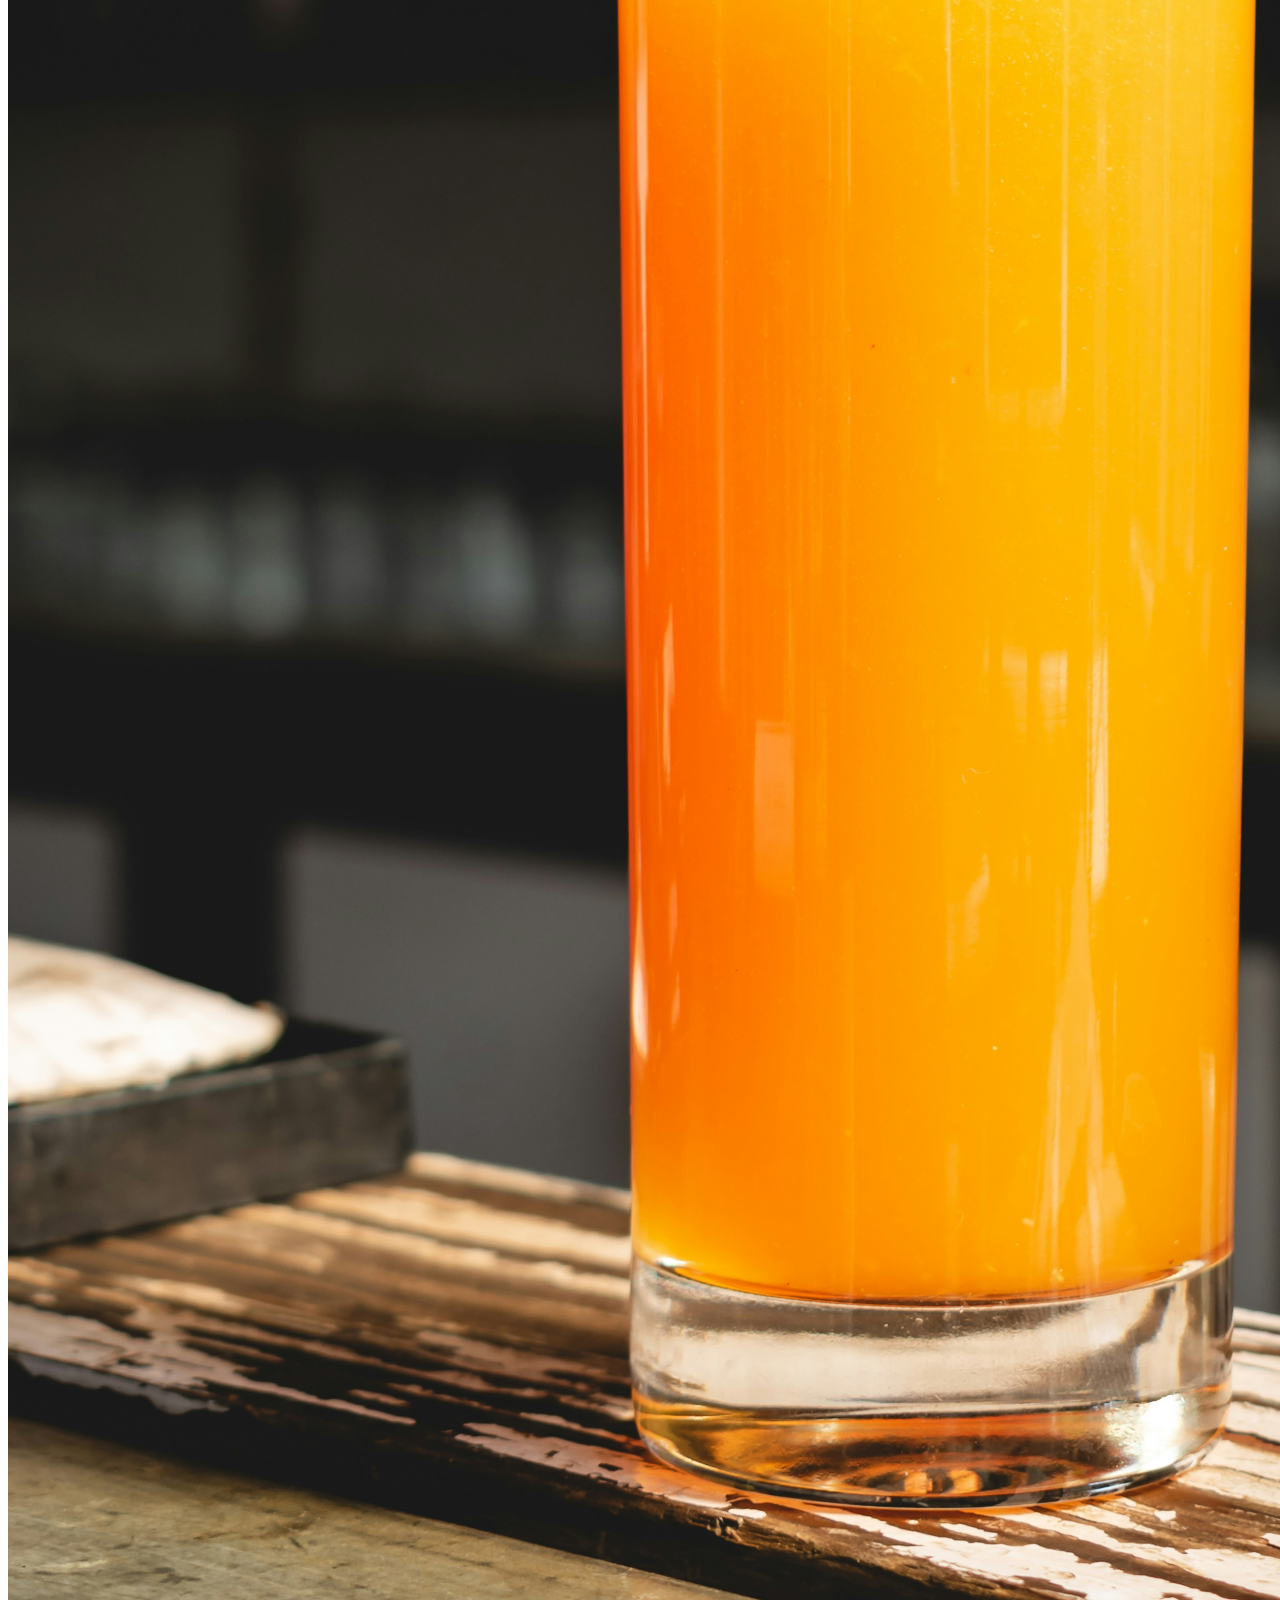
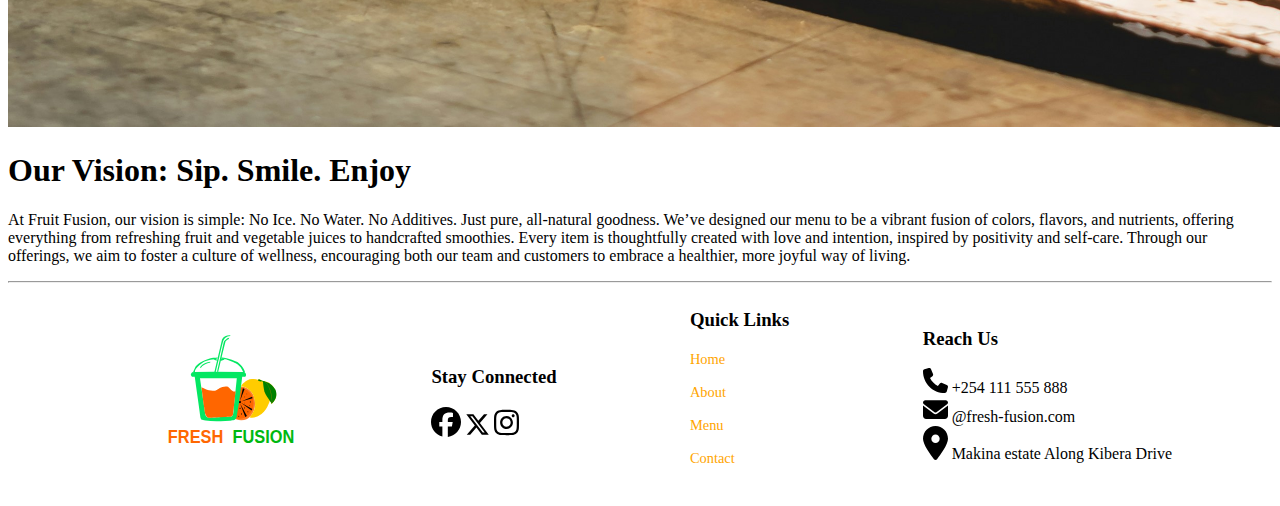
==== commit 0cd3f2ba: "added links" ====
--- a/about.html
+++ b/about.html
@@ -19,13 +19,13 @@
                 <ul class="nav-center">
                   <li><a href="index.html">Home</a></li>
                   <li><a href="about.html">About</a></li>
-                  <li><a href="#">Menu</a></li>
+                  <li><a href="menu.html">Menu</a></li>
                   <li><a href="contact.html">Contact</a></li>
                 </ul>
               </div>
               <div class="nav-left">
-                <button class="btn log-in"><a href="#">Log in</a></button>
-                <button class="btn sign-up"><a href="#">Sign up</a></button>
+                <a href="login.html"> <button class="btn log-in">Log in</button></a>
+                <a href="sign-up.html"></a><button class="btn sign-up">Sign up</button></a>
                 <i class="fa-solid fa-bars"></i>
               </div>
             </div>
--- a/css/style.css
+++ b/css/style.css
@@ -1,34 +1,186 @@
-* {
-  margin: 0;
-  padding: 0;
-  box-sizing: border-box;
-}
-
-body {
-  margin: 0 auto;
-  background-color: #F4F7FB;
-  color: black;
-  font-family: "Segoe UI", Verdana, Arial, sans-serif;
-}
-
-a {
-  text-decoration: none;
-  color: black;
-}
-
-ul {
-  list-style: none;
-  gap: 30px;
-}
-
+.hero {
+  align-items: center;
+}
+.hero h3 {
+  font-size: 40px;
+  padding-top: 200px;
+  margin-left: 45%;
+}
+
+.herotext {
+  text-align: center;
+  font-size: 29px;
+}
+
+.fruits {
+  display: flex;
+  justify-content: space-between;
+  align-items: center;
+  flex-wrap: nowrap;
+  align-items: center;
+  gap: 10px;
+  padding-top: 11px;
+}
+
+.purchase {
+  border-radius: 10px;
+  height: 90px;
+  width: 120px;
+  color: #ffffff;
+  background-color: #4caf50;
+}
+
+.purchase:hover {
+  background-color: #ffa500;
+  cursor: pointer;
+}
+
+.offer {
+  background-color: white;
+  border-radius: 10px;
+  padding: 20px;
+  box-shadow: 0 5px 15px rgba(0, 0, 0, 0.1);
+}
+
+.juices {
+  display: flex;
+  justify-content: space-between;
+  align-items: center;
+  flex-wrap: nowrap;
+  align-items: center;
+  gap: 10px;
+  padding-top: 11px;
+  background-color: #fff;
+  border-radius: 10px;
+  padding: 29px;
+  box-shadow: 0 5px 15px rgba(0, 0, 0, 0.1);
+}
+
+.hero-container {
+  background-color: white;
+  border-radius: 10px;
+  padding: 20px;
+  box-shadow: 0 5px 15px rgba(0, 0, 0, 0.1);
+  text-align: center;
+  padding-top: 27px;
+}
+
+.image {
+  border-radius: 50%;
+  padding: 20px;
+  box-shadow: 0 5px 15px rgba(0, 0, 0, 0.1);
+  text-align: center;
+  padding-top: 27px;
+}
+
+.htext {
+  align-items: center;
+  font-size: 23px;
+}
+
+@media (max-width: 900px) {
+  .nav {
+    flex-direction: column;
+    margin: 0;
+  }
+  .nav ul {
+    flex-direction: column;
+    margin: 10px 0;
+  }
+  .hero h3 {
+    font-size: 32px;
+    margin: 0 auto;
+  }
+  .fruits, .juices {
+    flex-direction: column;
+  }
+  .offer {
+    width: 100%;
+  }
+}
+@media (max-width: 480px) {
+  .hero h3 {
+    font-size: 24px;
+  }
+  .purchase {
+    width: 100%;
+    font-size: 14px;
+  }
+}
+/* Media Queries */
+@media (max-width: 900px) {
+  .hero h3 {
+    font-size: 32px;
+    margin-left: 0;
+    text-align: center;
+    padding-top: 150px;
+  }
+  .fruits, .juices {
+    flex-direction: column;
+    gap: 20px;
+    align-items: stretch;
+    padding-top: 20px;
+  }
+  .purchase {
+    width: 100%;
+    max-width: 150px;
+    margin: 0 auto;
+    height: 70px;
+  }
+  .offer {
+    width: 100%;
+  }
+}
+@media (max-width: 600px) {
+  .hero h3 {
+    font-size: 28px;
+    padding-top: 100px;
+  }
+  .herotext {
+    font-size: 24px;
+  }
+  .purchase {
+    height: 60px;
+    width: 100%;
+    font-size: 16px;
+  }
+  .image {
+    padding-top: 15px;
+    padding: 15px;
+  }
+  .juices, .fruits {
+    grid-template-columns: repeat(auto-fill, min-max 150);
+    padding: 15px;
+  }
+  .offer {
+    padding: 15px;
+  }
+}
+@media (max-width: 480px) {
+  .hero h3 {
+    font-size: 24px;
+    padding-top: 80px;
+  }
+  .herotext {
+    font-size: 18px;
+  }
+  .purchase {
+    width: 100%;
+    height: 50px;
+    font-size: 14px;
+  }
+  .image {
+    padding-top: 10px;
+    padding: 10px;
+  }
+  .offer {
+    padding: 10px;
+  }
+}
 nav {
-  font-weight: bold;
-  margin-top: 10px;
-  margin-left: 80px;
-  margin-right: 80px;
-  position: sticky;
-  top: 0;
-  z-index: 1000;
+  margin-top: 20px;
+  margin-left: 100px;
+  margin-right: 100px;
 }
 nav .nav {
   display: flex;
@@ -41,487 +193,406 @@
   justify-content: space-between;
   align-items: center;
   flex-wrap: nowrap;
-  gap: 100px;
-  font-size: 20px;
 }
 
 a {
   display: inline-block;
 }
 a:hover {
-  color: #4caf50;
-}
-
-.btn {
+  background-color: #4caf50;
+  color: #ffffff;
+}
+
+.nav-left .btn .log-in {
+  outline: none;
+  border: none;
+}
+.nav-left .btn .log-in:hover {
+  background-color: #4caf50;
+}
+.nav-left .btn .sign-up {
+  outline: none;
+  border: none;
+}
+.nav-left .btn .sign-up:hover {
+  background-color: #4caf50;
+}
+
+.login-container {
+  display: flex;
+  justify-content: center;
+  align-items: center;
+  height: 100vh;
+  width: 900px;
+  background-image: url("/images/bg2.jpg");
+  background-size: cover;
+  background-position: center;
+  margin-left: 30%;
+}
+
+.login-box {
+  background-color: white;
   border-radius: 10px;
+  padding: 20px;
+  box-shadow: 0 5px 15px rgba(0, 0, 0, 0.1);
+  text-align: center;
+  width: 500px;
+}
+
+h2 {
+  color: #333;
+}
+
+form {
+  display: flex;
+  flex-direction: column;
+}
+
+label, input, button, a {
+  margin-bottom: 15px;
+}
+
+input {
   padding: 10px;
-  background-color: #ff6701;
-  color: #ffffff;
-}
-.btn:hover {
-  background-color: #4caf50;
-  color: black;
-}
-
-.nav-left {
-  display: flex;
-  justify-content: space-between;
-  align-items: center;
-  flex-wrap: nowrap;
-}
-.nav-left .fa-bars {
-  display: none;
-}
-
-@media screen and (max-width: 600px) {
-  .nav-center {
-    display: none;
-  }
-  .nav-left {
-    display: flex;
-    justify-content: space-between;
-    align-items: center;
-    flex-wrap: nowrap;
-  }
-  .signup-login {
-    display: inline-block;
-  }
-  .fa-bars {
-    display: inline-block;
-    cursor: pointer;
-  }
-  .nav-center.active {
-    display: flex;
-    flex-direction: column;
-    gap: 10px;
-    width: 100%;
-    text-align: center;
-    background-color: #ffffff;
-    position: absolute;
-    top: 50px;
-    left: 0;
-    z-index: 999;
-  }
-}
-.container {
-  max-width: 1200px;
-  margin: 0 auto;
-  padding: 20px;
-}
-
-.hero-section {
-  display: flex;
-  justify-content: space-between;
-  align-items: center;
-  flex-wrap: nowrap;
-  align-items: center;
-  background-color: #fff7e6;
-  border-radius: 15px;
-  padding: 40px;
-  box-shadow: 0 4px 8px rgba(0, 0, 0, 0.1);
-}
-.hero-section .text-content {
-  max-width: 50%;
-  margin-bottom: 200px;
-}
-.hero-section .text-content .taste {
-  font-size: 60px;
-}
-.hero-section .text-content h1 {
-  font-size: 40px;
-  color: #333;
-}
-.hero-section .text-content h1 span {
-  color: #ff6701;
-}
-.hero-section .text-content p {
-  font-size: 1.2rem;
-  color: #777;
-  margin-top: 10px;
-}
-.hero-section .text-content .discover-btn {
-  display: inline-block;
-  margin-top: 20px;
-  padding: 10px 20px;
-  background-color: #ff6701;
-  color: black;
-  border-radius: 5px;
-  text-decoration: none;
-  font-weight: bold;
-}
-.hero-section .text-content .discover-btn:hover {
-  background-color: #4caf50;
-}
-.hero-section .image-content .main-image {
-  max-width: 500px;
-  border-radius: 10px;
-  width: 160%;
-}
-
-.about-image {
-  padding-top: 20%;
-}
-
-.juice-options {
-  display: flex;
-  justify-content: space-between;
-  align-items: center;
-  flex-wrap: nowrap;
-  margin-top: 30px;
-}
-.juice-options img {
-  width: 150px;
-  height: auto;
-  border-radius: 10px;
-}
-
-.hero-about {
-  margin: 0 auto;
-  text-align: center;
-  font-size: 30px;
-  display: flex;
-  justify-content: space-between;
-  align-items: center;
-  flex-wrap: nowrap;
-  width: 100%;
-  box-sizing: border-box;
-}
-.hero-about .about-h1 {
-  color: #FF6701;
-}
-.hero-about .quote {
-  font-size: 40px;
-}
-
-img {
-  max-width: 100%;
-  height: auto;
-}
-
-.menu-section {
-  text-align: center;
-  padding: 50px;
-  background-color: #fff7e6;
-}
-
-h1 {
-  color: #FF6701;
-  font-size: 2rem;
-  margin-bottom: 20px;
-}
-
-.juice-menu {
-  display: flex;
-  justify-content: center;
-  flex-wrap: wrap;
-  gap: 20px;
-  margin-left: 20%;
-}
-
-.juice-item {
-  background-color: white;
-  border-radius: 15px;
-  padding: 20px;
-  width: 150px;
-  box-shadow: 0 4px 10px rgba(0, 0, 0, 0.1);
-  text-align: center;
-  transition: transform 0.2s;
-}
-
-.juice-item img {
-  width: 100px;
-  height: 150px;
-  -o-object-fit: contain;
-     object-fit: contain;
-}
-
-.juice-item p {
-  font-size: 1rem;
-  color: #555;
-  margin: 10px 0;
-}
-
-.juice-item span {
-  font-size: 1.2rem;
-  color: #FF6701;
-}
-
-.juice-item:hover {
-  transform: scale(1.05);
-}
-
-@media screen and (max-width: 600px) {
-  .hero-header {
-    font-size: 40px;
-  }
-  .hero-header .hero-header {
-    font-size: 4440px0px40px0px;
-    font-size: 40px;
-  }
-  .hero-header .hero-image {
-    width: 10%;
-    display: none;
-  }
-  .hero-header .hero-about {
-    font-size: 20px;
-  }
-}
-@media screen and (max-width: 601px) {
-  .hero-section {
-    padding: 40px;
-    display: grid;
-    grid-template-columns: repeat(auto-fill, minmax(250px, 1fr));
-    gap: 20px;
-  }
-  .hero-section .text-content {
-    max-width: 50%;
-    margin-bottom: 200px;
-  }
-  .hero-section .text-content .taste {
-    font-size: 60px;
-  }
-  .hero-section .text-content h1 {
-    font-size: 40px;
-  }
-  .hero-section .image-content .main-image {
-    max-width: 600px;
-  }
-  .juice-options img {
-    width: 150px;
-    display: grid;
-    grid-template-columns: repeat(auto-fill, minmax(150px, 1fr));
-    gap: 20px;
-  }
-  .hero-about {
-    font-size: 30px;
-  }
-}
-@media screen and (min-width: 768px) {
-  .juice-menu {
-    display: grid;
-    grid-template-columns: repeat(auto-fill, minmax(150px, 1fr));
-    gap: 20px;
-  }
-  .juice-item {
-    width: auto;
-  }
-}
-@media screen and (min-width: 1024px) {
-  .hero-section {
-    padding: 80px;
-  }
-  h1 {
-    font-size: 2rem;
-  }
-}
-.footer-section {
-  display: flex;
-  justify-content: space-between;
-  align-items: center;
-  flex-wrap: nowrap;
-  justify-content: space-between;
-  margin-left: 100px;
-  margin-right: 100px;
-  font-weight: bold;
-  font-size: 20px;
-}
-@media (max-width: 768px) {
-  .footer-section {
-    flex-direction: column;
-    text-align: center;
-  }
-}
-
-.about-section {
-  background-color: #fff7e6;
-}
-
-.about-header {
-  text-align: center;
-  font-size: 40px;
-  padding-top: 50px;
-  padding-bottom: 100px;
-}
-
-.hero-about {
-  margin: 0 auto;
-  text-align: center;
-  font-size: 30px;
-  display: flex;
-  justify-content: space-between;
-  align-items: center;
-  flex-wrap: nowrap;
-  width: 40%;
-  box-sizing: border-box;
-}
-@media (max-width: 768px) {
-  .hero-about {
-    font-size: 25px;
-    width: 80%;
-  }
-}
-.hero-about .quote {
-  font-size: 40px;
-}
-@media (max-width: 768px) {
-  .hero-about .quote {
-    font-size: 30px;
-  }
-}
-
-.about-container {
-  margin: 5%;
-  padding: 5%;
-  display: flex;
-  justify-content: space-between;
-  align-items: center;
-  flex-wrap: nowrap;
-}
-@media screen and (max-width: 768px) {
-  .about-container {
-    flex-direction: column;
-    align-items: center;
-    margin: 0;
-  }
-}
-.about-container .vision-image {
-  border: 15px solid lightgray;
-  border-radius: 10px;
-}
-@media screen and (max-width: 768px) {
-  .about-container .vision-image {
-    width: 80%;
-    margin-bottom: 20px;
-  }
-}
-.about-container .about-text {
-  margin-bottom: 10%;
-}
-@media screen and (max-width: 768px) {
-  .about-container .about-text {
-    margin-bottom: 5%;
-    padding-left: 0;
-    text-align: center;
-  }
-}
-.about-container .about-h1 {
-  font-size: 40px;
-}
-.about-container .about-p {
-  margin: 0 auto;
-  text-align: center;
-  font-size: 30px;
-  padding: 20px;
-}
-
-.feedback-container {
-  display: flex;
-  justify-content: space-between;
-  padding: 20px;
-  gap: 20px;
-  background-color: #fff7e6;
-}
-
-.feedback-box {
-  display: flex;
-  justify-content: space-between;
-  align-items: center;
-  flex-wrap: nowrap;
-  margin-left: 10%;
-}
-
-.contact-hero {
-  font-size: 2em;
-  color: #333;
-}
-
-.feedback {
-  color: #FF6701;
-}
-
-.hero-feedback {
-  display: flex;
-  justify-content: space-between;
-  align-items: center;
-  flex-wrap: nowrap;
-  margin-top: 10px;
-  font-size: 1.1em;
-  color: #666;
-}
-
-.personal-info {
-  display: flex;
-  flex-direction: column;
-  width: 45%;
-  margin-right: 30%;
-}
-
-.label {
-  font-size: 1em;
-  margin-top: 10px;
-}
-
-.box {
-  border: none;
-  outline: none;
-  width: 100%;
-  padding: 10px;
-  margin-top: 5px;
-  font-size: 1em;
   border: 1px solid #ccc;
   border-radius: 5px;
 }
 
-.box-submit {
-  margin-top: 15px;
+button {
   padding: 10px;
-  background-color: #FF6701;
-  border: none;
+  border: none;
+  background-color: #ffa500;
   color: white;
+  border-radius: 5px;
   cursor: pointer;
-  font-size: 1.2em;
+}
+
+button:hover {
+  background-color: #4caf50;
+}
+
+a {
+  color: #ffa500;
+  text-decoration: none;
+}
+
+a:hover {
+  background-color: #4caf50;
+  display: inline-block;
+}
+
+/* Media Queries */
+@media (max-width: 800px) {
+  .login-container {
+    padding: 0 10px;
+  }
+  .login-box {
+    width: 100%;
+    padding: 20px;
+  }
+  h2 {
+    font-size: 1.5em;
+  }
+  input, button {
+    font-size: 0.9em;
+  }
+}
+@media (max-width: 900px) {
+  .login-container {
+    padding: 0 10px;
+  }
+  .login-box {
+    padding: 15px;
+    width: 100%;
+    max-width: 100%;
+  }
+  input, button {
+    font-size: 0.9em;
+  }
+}
+.signup-container {
+  display: flex;
+  justify-content: center;
+  align-items: center;
+  height: 100vh;
+  width: 900px;
+  background-image: url("/images/bg2.jpg");
+  background-size: cover;
+  background-position: center;
+  margin-left: 30%;
+}
+
+.signup-box {
+  background-color: white;
+  border-radius: 10px;
+  padding: 20px;
+  box-shadow: 0 5px 15px rgba(0, 0, 0, 0.1);
+  text-align: center;
+  width: 500px;
+}
+
+h2 {
+  color: #333;
+}
+
+form {
+  display: flex;
+  flex-direction: column;
+}
+
+label, input, button, a {
+  margin-bottom: 15px;
+}
+
+input {
+  padding: 10px;
+  border: 1px solid #ccc;
   border-radius: 5px;
 }
 
-.box-submit:hover {
-  background-color: #4caf50;
-}
-
-.map-wraper {
-  display: flex;
-  justify-content: center;
-  align-items: center;
-  margin: 20px 0;
-}
-
-.map-container {
-  text-align: center;
-  font-size: 30px;
-  width: 100%;
-}
-
-iframe {
-  width: 100%;
-  height: 450px;
-  border: 0;
-}
-
-@media (max-width: 768px) {
-  .feedback-container {
-    padding: 10px;
-  }
-  .contact-hero {
-    font-size: 1.5em;
-  }
-  .hero-feedback {
-    font-size: 1em;
-  }
-  .box-submit {
+button {
+  padding: 10px;
+  border: none;
+  background-color: #ffa500;
+  color: white;
+  border-radius: 5px;
+  cursor: pointer;
+  width: 120px;
+  margin-left: 190px;
+}
+
+button:hover {
+  background-color: #4caf50;
+}
+
+a {
+  font-size: 0.9em;
+  color: #ffa500;
+  text-decoration: none;
+}
+
+a:hover {
+  background-color: #4caf50;
+  display: inline-block;
+}
+
+nav {
+  margin-top: 20px;
+  margin-left: 100px;
+  margin-right: 100px;
+}
+nav .nav {
+  display: flex;
+  justify-content: space-between;
+  align-items: center;
+  flex-wrap: nowrap;
+}
+nav ul {
+  display: flex;
+  justify-content: space-between;
+  align-items: center;
+  flex-wrap: nowrap;
+}
+
+a {
+  display: inline-block;
+}
+a:hover {
+  background-color: #4caf50;
+  color: #ffffff;
+}
+
+.nav-left .btn .log-in {
+  outline: none;
+  border: none;
+}
+.nav-left .btn .log-in:hover {
+  background-color: #4caf50;
+}
+.nav-left .btn .sign-up {
+  outline: none;
+  border: none;
+}
+.nav-left .btn .sign-up:hover {
+  background-color: #4caf50;
+}
+
+/* Media Queries */
+@media screen and (max-width: 768px) {
+  .signup-container {
+    width: 95%;
+    margin: 0 auto;
+    height: auto;
+  }
+  .signup-box {
+    padding: 15px;
+  }
+  button {
+    width: 100%;
+  }
+  h2 {
+    font-size: 1.2em;
+  }
+  input, button {
     padding: 8px;
     font-size: 1em;
   }
-  .map-container {
-    width: 90%;
-    margin: 0 auto;
-  }
+  button {
+    margin-left: 0;
+  }
+}
+@media screen and (max-width: 480px) {
+  .signup-box {
+    padding: 10px;
+  }
+  h2 {
+    font-size: 1.1em;
+  }
+  input, button {
+    padding: 6px;
+    font-size: 0.9em;
+  }
+}
+nav {
+  margin-top: 20px;
+  margin-left: 100px;
+  margin-right: 100px;
+}
+nav .nav {
+  display: flex;
+  justify-content: space-between;
+  align-items: center;
+  flex-wrap: nowrap;
+}
+nav ul {
+  display: flex;
+  justify-content: space-between;
+  align-items: center;
+  flex-wrap: nowrap;
+}
+
+a {
+  display: inline-block;
+}
+a:hover {
+  background-color: #4caf50;
+  color: #ffffff;
+}
+
+.nav-left .btn .log-in {
+  outline: none;
+  border: none;
+}
+.nav-left .btn .log-in:hover {
+  background-color: #4caf50;
+}
+.nav-left .btn .sign-up {
+  outline: none;
+  border: none;
+}
+.nav-left .btn .sign-up:hover {
+  background-color: #4caf50;
+}
+
+.footer-section {
+  display: flex;
+  justify-content: space-between;
+  align-items: center;
+  flex-wrap: nowrap;
+  justify-content: space-between;
+  margin-left: 100px;
+  margin-right: 100px;
+}
+
+ul {
+  list-style-type: none;
+}
+
+/* Media Queries */
+@media (max-width: 800px) {
+  .signup-container {
+    padding: 10px;
+  }
+  .signup-box {
+    padding: 20px;
+  }
+  p {
+    font-size: 1em;
+  }
+}
+@media (max-width: 600px) {
+  .signup-container {
+    flex-direction: column;
+    padding: 0 10px;
+  }
+  .signup-box {
+    padding: 15px;
+    width: 100%;
+    max-width: 100%;
+  }
+  input, button {
+    font-size: 0.9em;
+  }
+}
+nav {
+  margin-top: 20px;
+  margin-left: 100px;
+  margin-right: 100px;
+}
+nav .nav {
+  display: flex;
+  justify-content: space-between;
+  align-items: center;
+  flex-wrap: nowrap;
+}
+nav ul {
+  display: flex;
+  justify-content: space-between;
+  align-items: center;
+  flex-wrap: nowrap;
+  gap: 20px;
+}
+
+a {
+  display: inline-block;
+}
+a:hover {
+  background-color: #4caf50;
+  color: #ffffff;
+}
+
+.nav-left .btn .log-in {
+  outline: none;
+  border: none;
+  color: white;
+}
+.nav-left .btn .log-in:hover {
+  background-color: #4caf50;
+}
+.nav-left .btn .sign-up {
+  outline: none;
+  border: none;
+}
+.nav-left .btn .sign-up:hover {
+  background-color: #4caf50;
+}
+
+.footer-section {
+  display: flex;
+  justify-content: space-between;
+  align-items: center;
+  flex-wrap: nowrap;
+  justify-content: space-between;
+  margin-left: 100px;
+  margin-right: 100px;
+}
+
+.footer-section {
+  display: flex;
+  justify-content: space-between;
+  align-items: center;
+  flex-wrap: nowrap;
+  justify-content: space-between;
+  margin-left: 100px;
+  margin-right: 100px;
 }